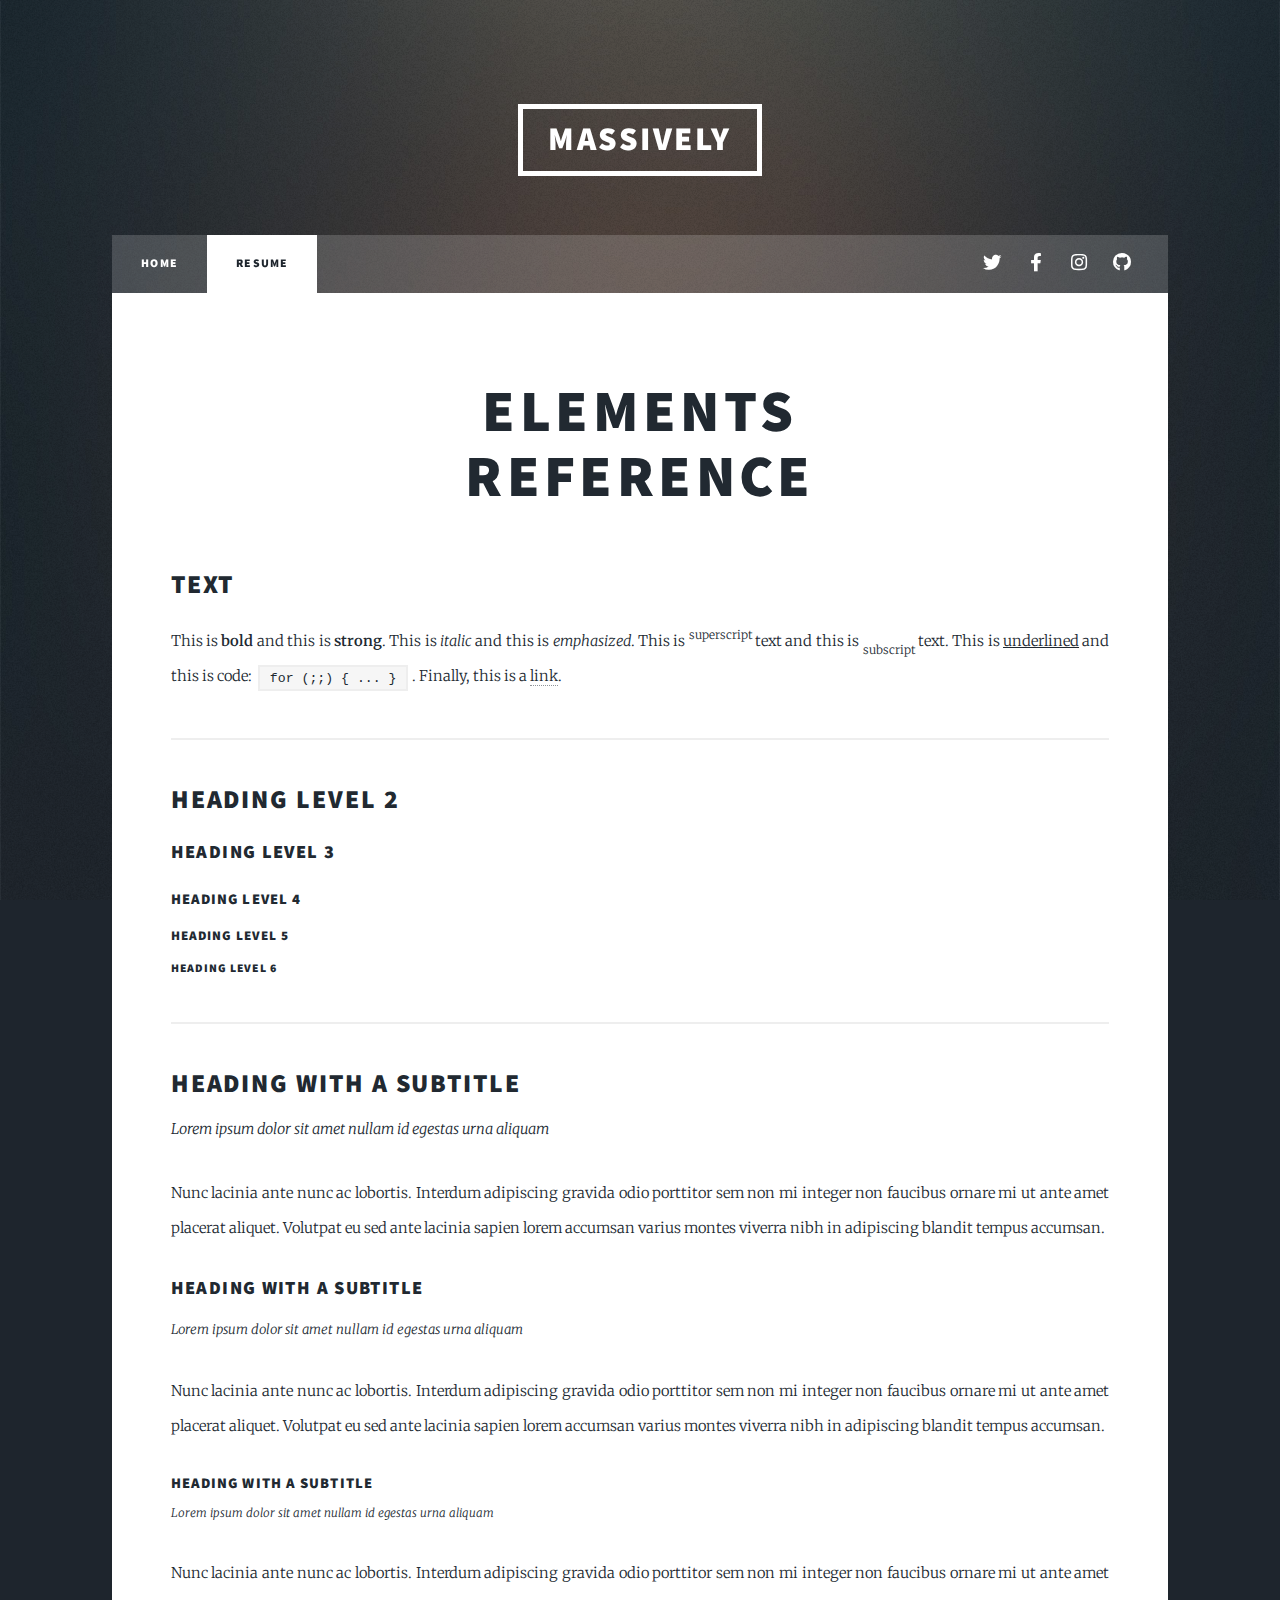
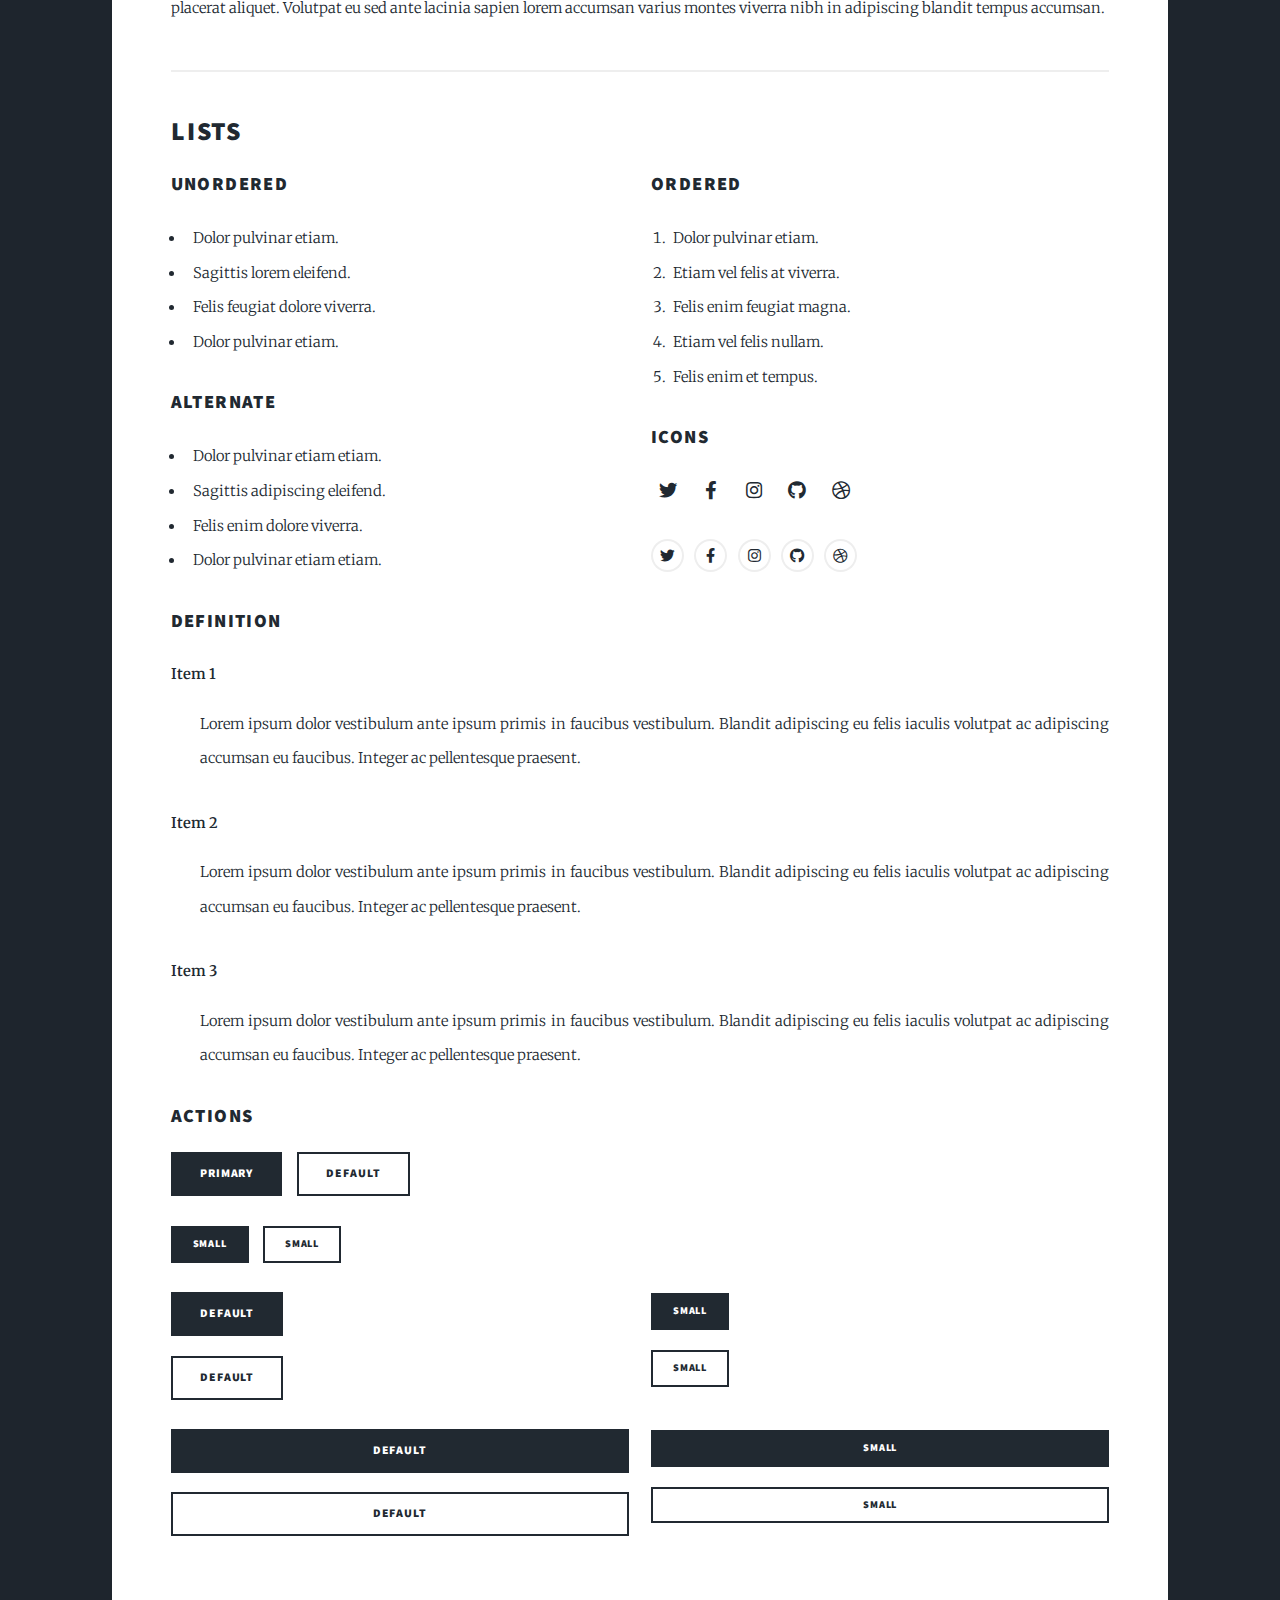
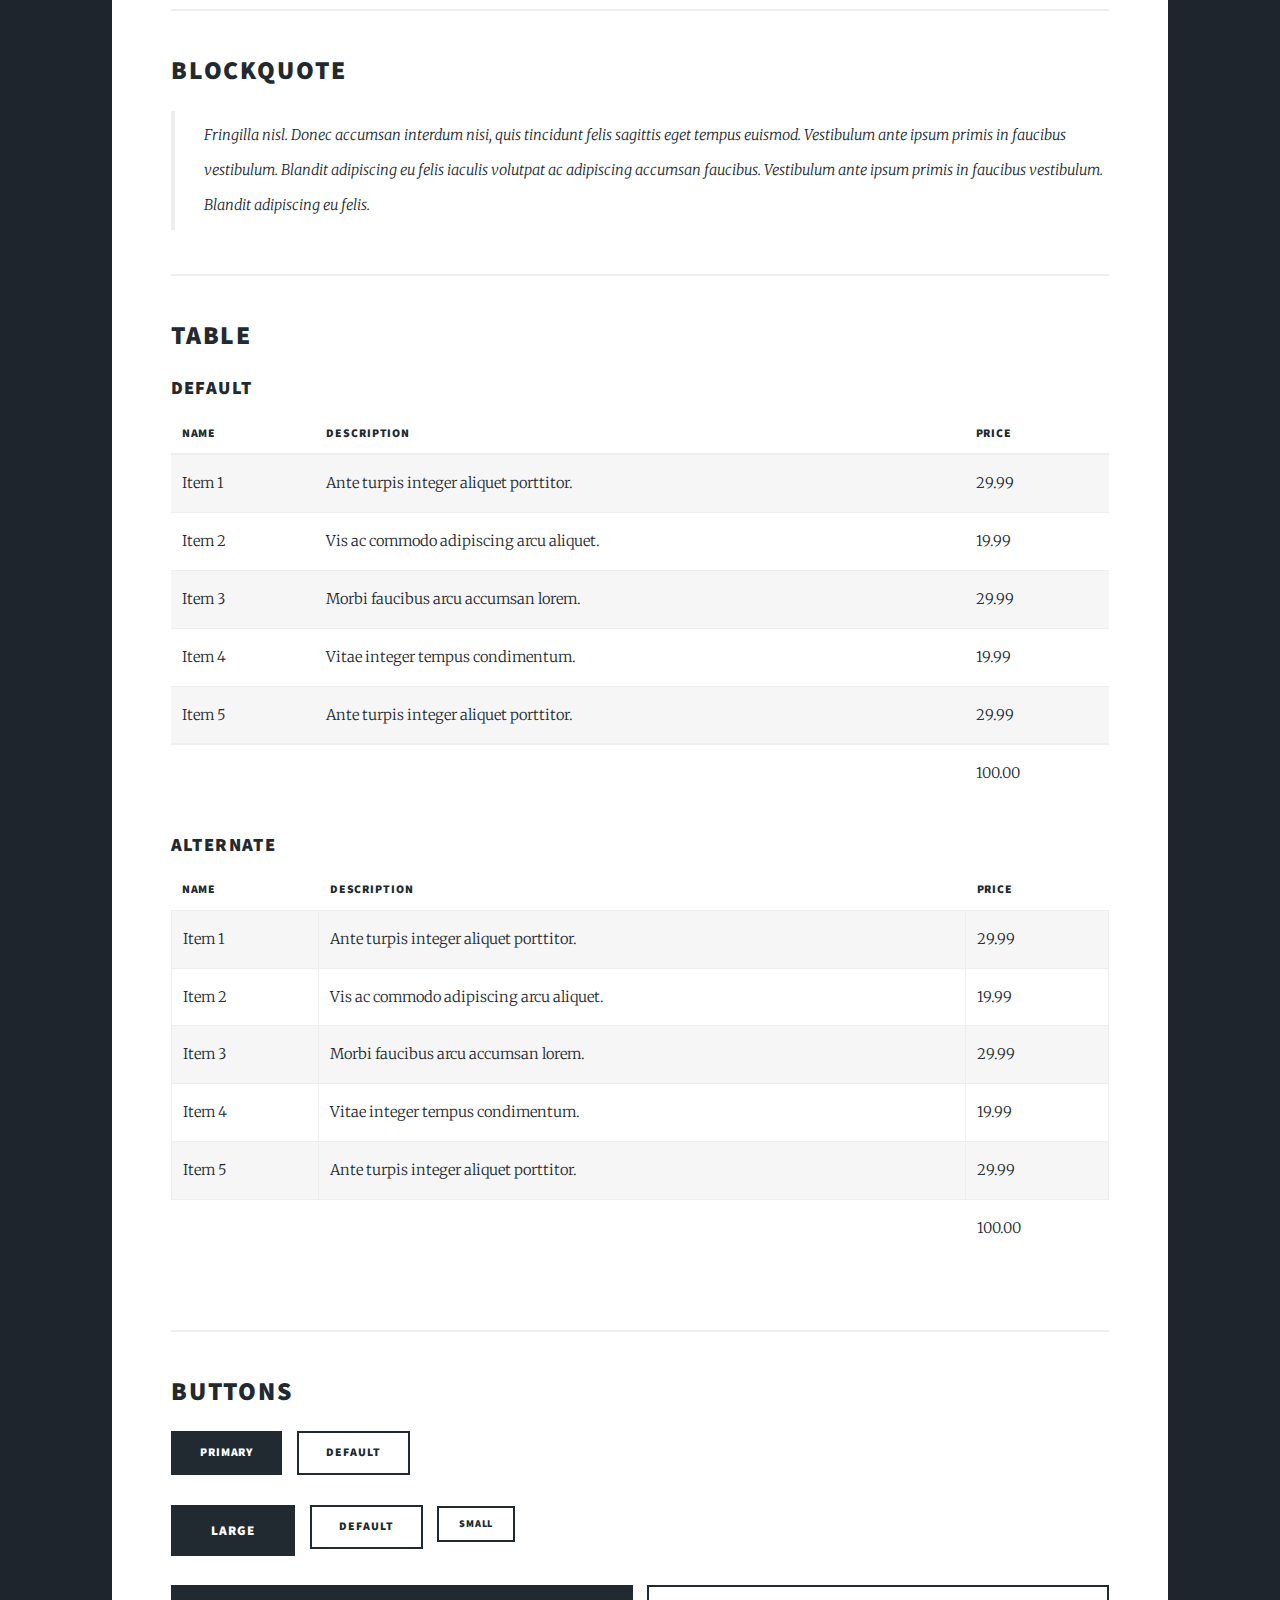
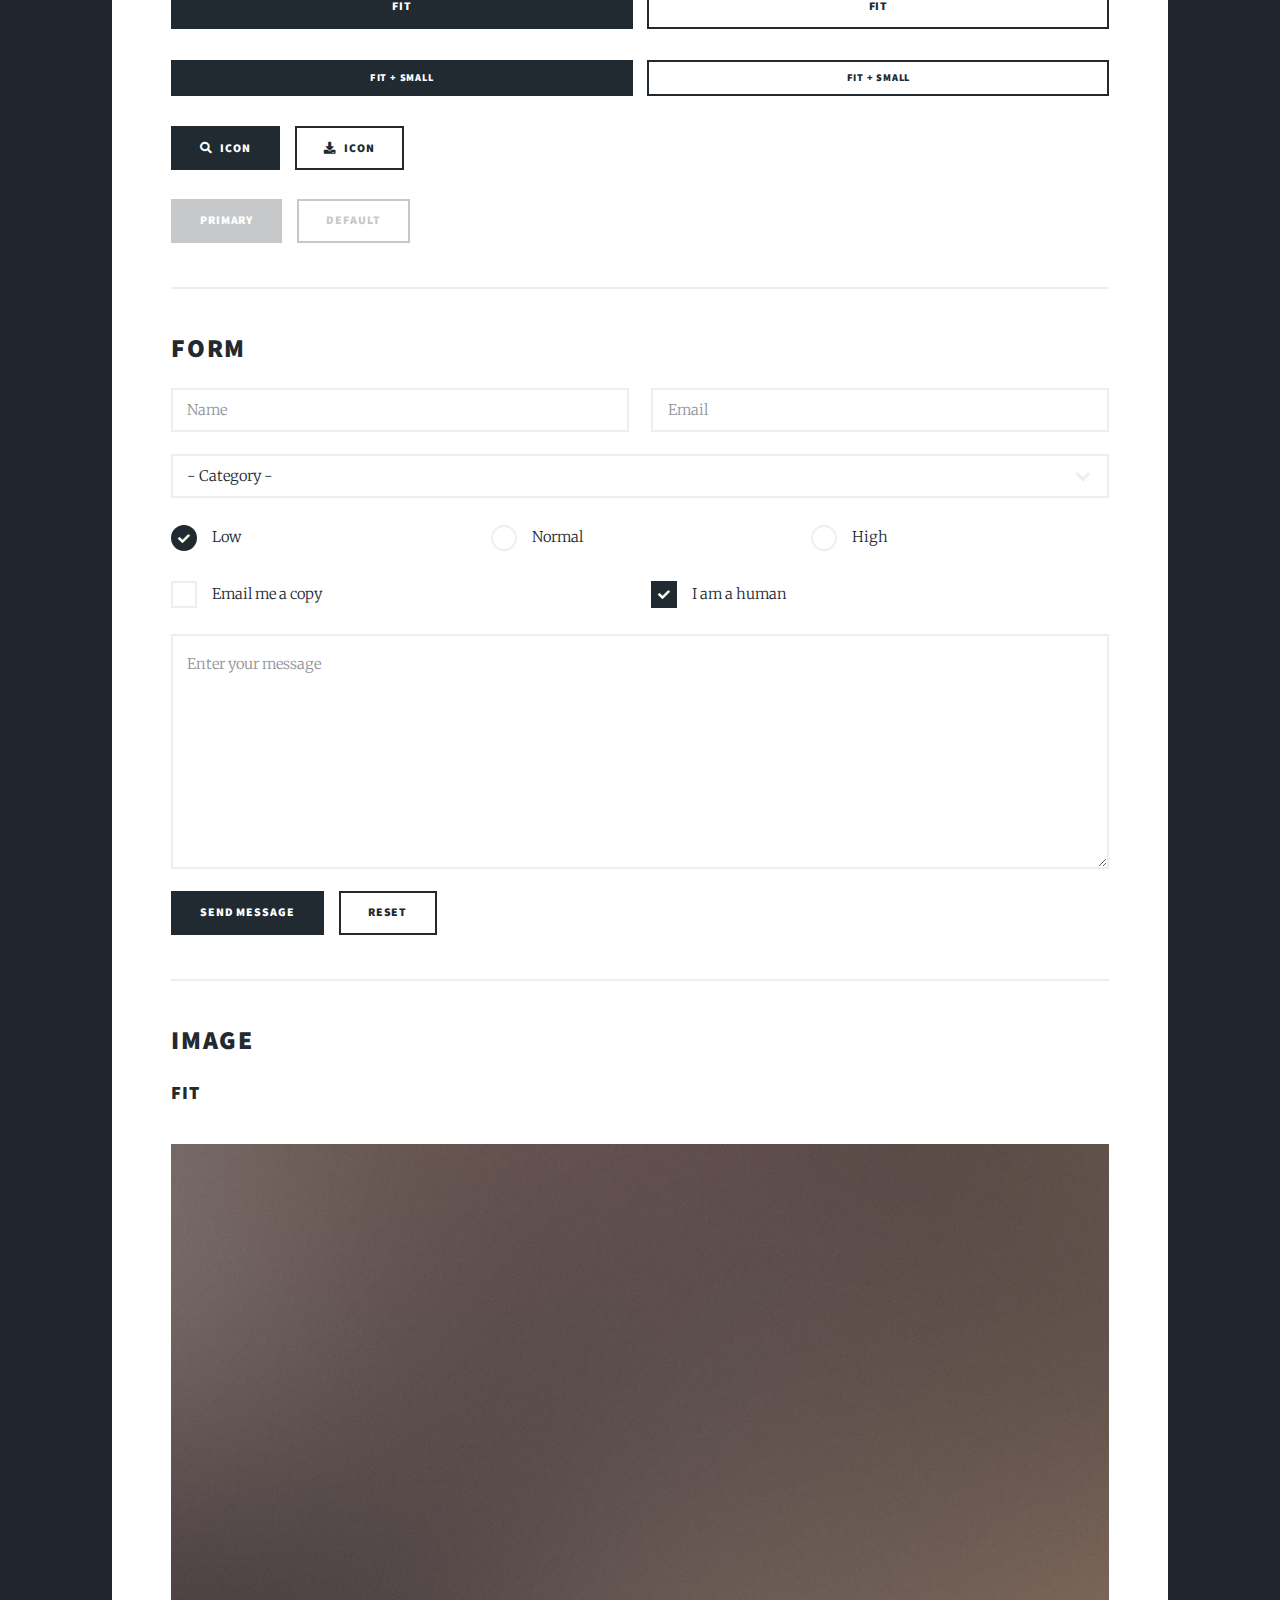
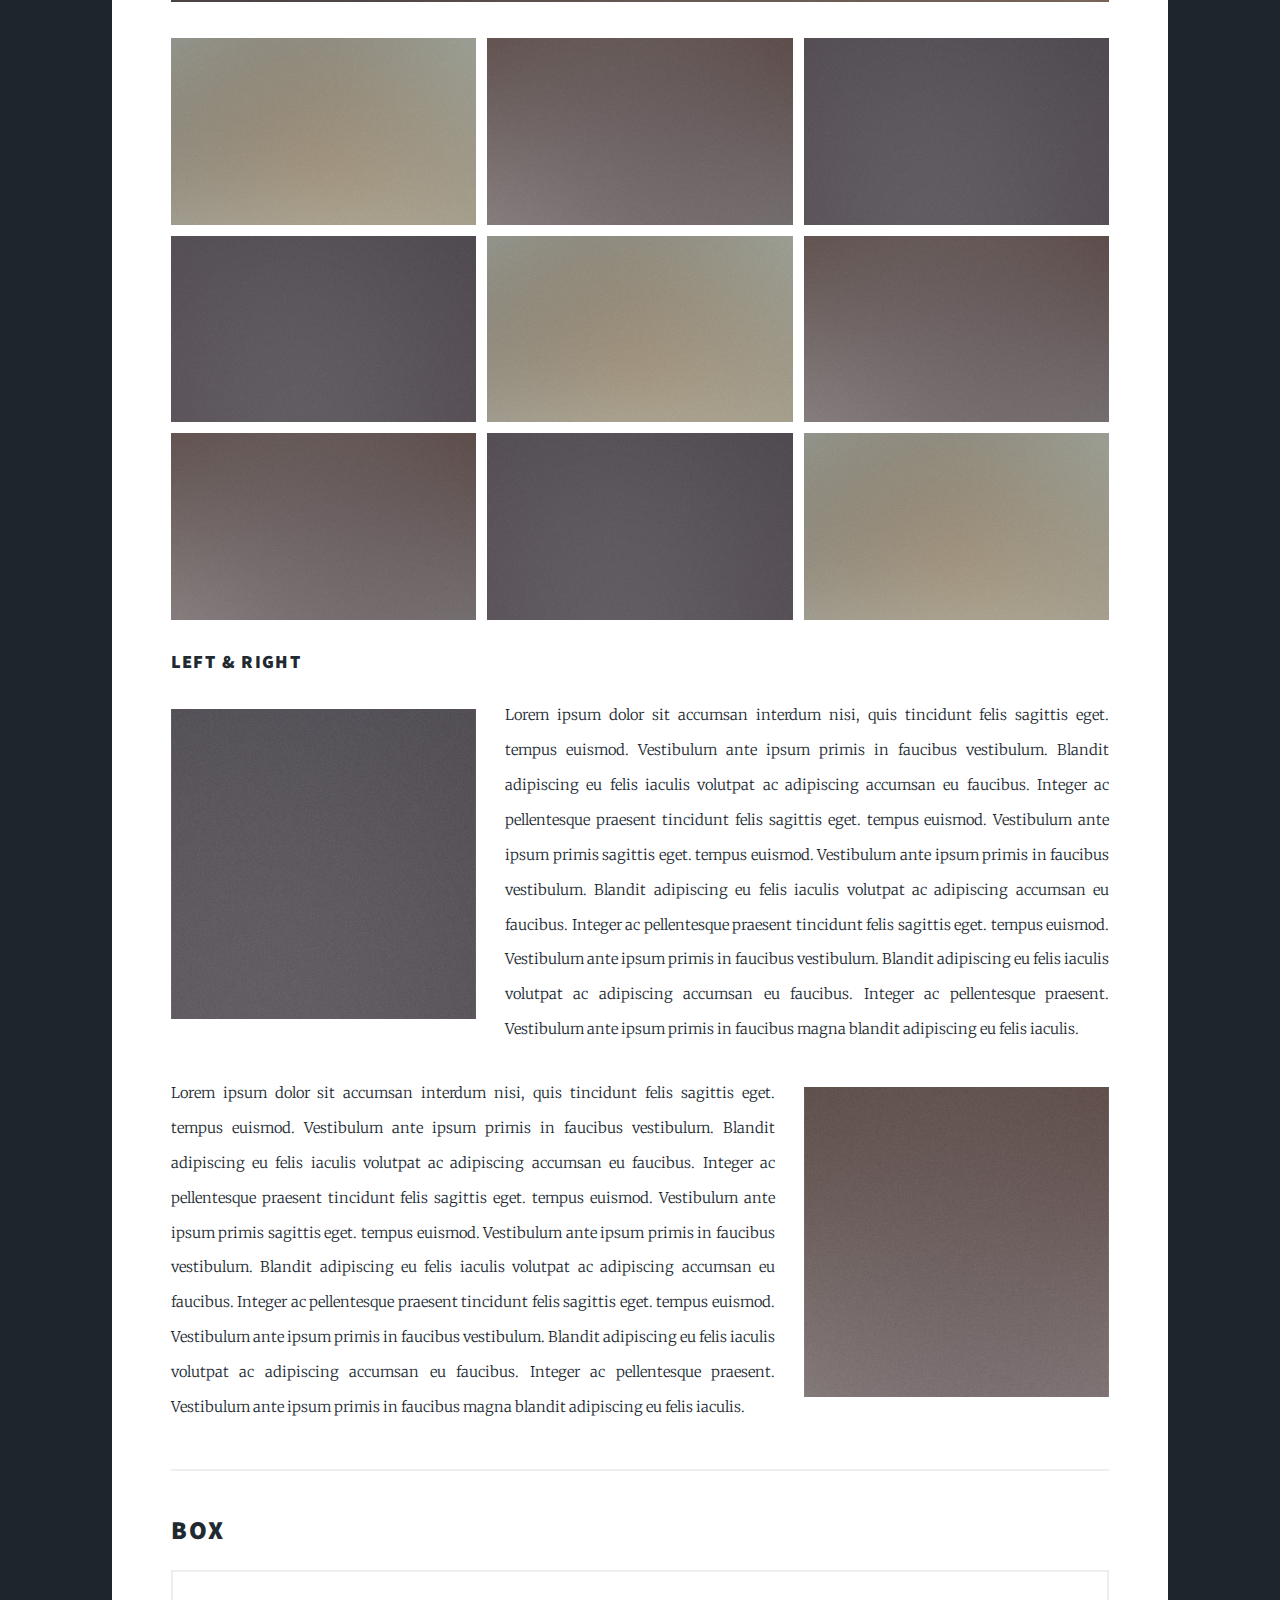
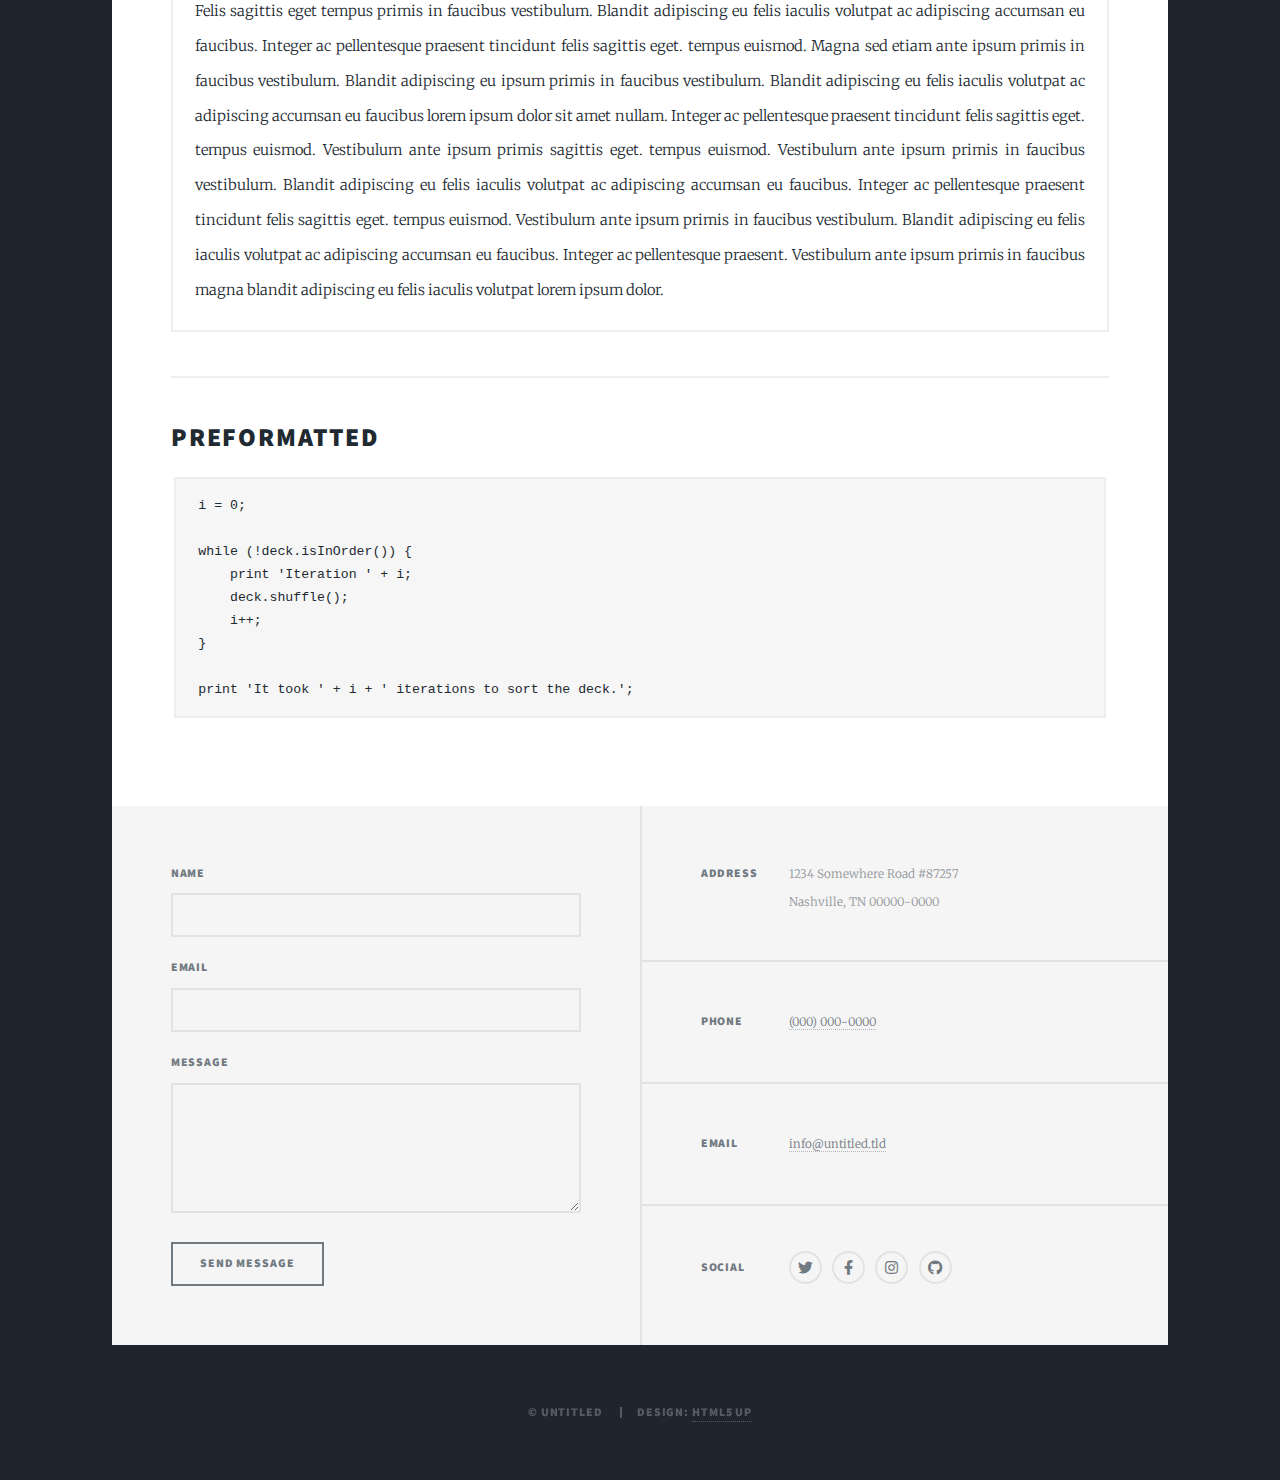
==== elements.html @ 66658ce4 "Add files via upload" ====
<!DOCTYPE HTML>
<!--
	Massively by HTML5 UP
	html5up.net | @ajlkn
	Free for personal and commercial use under the CCA 3.0 license (html5up.net/license)
-->
<html>

<head>
	<title>Elements Reference - Massively by HTML5 UP</title>
	<meta charset="utf-8" />
	<meta name="viewport" content="width=device-width, initial-scale=1, user-scalable=no" />
	<link rel="stylesheet" href="assets/css/main.css" />
	<noscript>
		<link rel="stylesheet" href="assets/css/noscript.css" />
	</noscript>
</head>

<body class="is-preload">

	<!-- Wrapper -->
	<div id="wrapper">

		<!-- Header -->
		<header id="header">
			<a href="index.html" class="logo">Massively</a>
		</header>

		<!-- Nav -->
		<nav id="nav">
			<ul class="links">
				<li><a href="index.html">HOME</a></li>
				<!-- <li><a href="generic.html">Generic Page</a></li> -->
				<li class="active"><a href="elements.html">Resume</a></li>
			</ul>
			<ul class="icons">
				<li><a href="#" class="icon brands fa-twitter"><span class="label">Twitter</span></a></li>
				<li><a href="#" class="icon brands fa-facebook-f"><span class="label">Facebook</span></a></li>
				<li><a href="#" class="icon brands fa-instagram"><span class="label">Instagram</span></a></li>
				<li><a href="#" class="icon brands fa-github"><span class="label">GitHub</span></a></li>
			</ul>
		</nav>

		<!-- Main -->
		<div id="main">

			<!-- Post -->
			<section class="post">
				<header class="major">
					<h1>Elements<br />
						Reference</h1>
				</header>

				<!-- Text stuff -->
				<h2>Text</h2>
				<p>This is <b>bold</b> and this is <strong>strong</strong>. This is <i>italic</i> and this is
					<em>emphasized</em>.
					This is <sup>superscript</sup> text and this is <sub>subscript</sub> text.
					This is <u>underlined</u> and this is code: <code>for (;;) { ... }</code>.
					Finally, this is a <a href="#">link</a>.</p>
				<hr />
				<h2>Heading Level 2</h2>
				<h3>Heading Level 3</h3>
				<h4>Heading Level 4</h4>
				<h5>Heading Level 5</h5>
				<h6>Heading Level 6</h6>
				<hr />
				<header>
					<h2>Heading with a Subtitle</h2>
					<p>Lorem ipsum dolor sit amet nullam id egestas urna aliquam</p>
				</header>
				<p>Nunc lacinia ante nunc ac lobortis. Interdum adipiscing gravida odio porttitor sem non mi integer non
					faucibus ornare mi ut ante amet placerat aliquet. Volutpat eu sed ante lacinia sapien lorem accumsan
					varius montes viverra nibh in adipiscing blandit tempus accumsan.</p>
				<header>
					<h3>Heading with a Subtitle</h3>
					<p>Lorem ipsum dolor sit amet nullam id egestas urna aliquam</p>
				</header>
				<p>Nunc lacinia ante nunc ac lobortis. Interdum adipiscing gravida odio porttitor sem non mi integer non
					faucibus ornare mi ut ante amet placerat aliquet. Volutpat eu sed ante lacinia sapien lorem accumsan
					varius montes viverra nibh in adipiscing blandit tempus accumsan.</p>
				<header>
					<h4>Heading with a Subtitle</h4>
					<p>Lorem ipsum dolor sit amet nullam id egestas urna aliquam</p>
				</header>
				<p>Nunc lacinia ante nunc ac lobortis. Interdum adipiscing gravida odio porttitor sem non mi integer non
					faucibus ornare mi ut ante amet placerat aliquet. Volutpat eu sed ante lacinia sapien lorem accumsan
					varius montes viverra nibh in adipiscing blandit tempus accumsan.</p>

				<hr />

				<!-- Lists -->
				<h2>Lists</h2>
				<div class="row">
					<div class="col-6 col-12-small">

						<h3>Unordered</h3>
						<ul>
							<li>Dolor pulvinar etiam.</li>
							<li>Sagittis lorem eleifend.</li>
							<li>Felis feugiat dolore viverra.</li>
							<li>Dolor pulvinar etiam.</li>
						</ul>

						<h3>Alternate</h3>
						<ul class="alt">
							<li>Dolor pulvinar etiam etiam.</li>
							<li>Sagittis adipiscing eleifend.</li>
							<li>Felis enim dolore viverra.</li>
							<li>Dolor pulvinar etiam etiam.</li>
						</ul>

					</div>
					<div class="col-6 col-12-small">

						<h3>Ordered</h3>
						<ol>
							<li>Dolor pulvinar etiam.</li>
							<li>Etiam vel felis at viverra.</li>
							<li>Felis enim feugiat magna.</li>
							<li>Etiam vel felis nullam.</li>
							<li>Felis enim et tempus.</li>
						</ol>

						<h3>Icons</h3>
						<ul class="icons">
							<li><a href="#" class="icon brands fa-twitter"><span class="label">Twitter</span></a></li>
							<li><a href="#" class="icon brands fa-facebook-f"><span class="label">Facebook</span></a>
							</li>
							<li><a href="#" class="icon brands fa-instagram"><span class="label">Instagram</span></a>
							</li>
							<li><a href="#" class="icon brands fa-github"><span class="label">Github</span></a></li>
							<li><a href="#" class="icon brands fa-dribbble"><span class="label">Dribbble</span></a></li>
						</ul>
						<ul class="icons alt">
							<li><a href="#" class="icon brands alt fa-twitter"><span class="label">Twitter</span></a>
							</li>
							<li><a href="#" class="icon brands alt fa-facebook-f"><span
										class="label">Facebook</span></a></li>
							<li><a href="#" class="icon brands alt fa-instagram"><span
										class="label">Instagram</span></a></li>
							<li><a href="#" class="icon brands alt fa-github"><span class="label">Github</span></a></li>
							<li><a href="#" class="icon brands alt fa-dribbble"><span class="label">Dribbble</span></a>
							</li>
						</ul>

					</div>
				</div>
				<h3>Definition</h3>
				<dl>
					<dt>Item 1</dt>
					<dd>
						<p>Lorem ipsum dolor vestibulum ante ipsum primis in faucibus vestibulum. Blandit adipiscing eu
							felis iaculis volutpat ac adipiscing accumsan eu faucibus. Integer ac pellentesque praesent.
						</p>
					</dd>
					<dt>Item 2</dt>
					<dd>
						<p>Lorem ipsum dolor vestibulum ante ipsum primis in faucibus vestibulum. Blandit adipiscing eu
							felis iaculis volutpat ac adipiscing accumsan eu faucibus. Integer ac pellentesque praesent.
						</p>
					</dd>
					<dt>Item 3</dt>
					<dd>
						<p>Lorem ipsum dolor vestibulum ante ipsum primis in faucibus vestibulum. Blandit adipiscing eu
							felis iaculis volutpat ac adipiscing accumsan eu faucibus. Integer ac pellentesque praesent.
						</p>
					</dd>
				</dl>

				<h3>Actions</h3>
				<ul class="actions">
					<li><a href="#" class="button primary">Primary</a></li>
					<li><a href="#" class="button">Default</a></li>
				</ul>
				<ul class="actions small">
					<li><a href="#" class="button primary small">Small</a></li>
					<li><a href="#" class="button small">Small</a></li>
				</ul>
				<div class="row">
					<div class="col-6 col-12-small">
						<ul class="actions stacked">
							<li><a href="#" class="button primary">Default</a></li>
							<li><a href="#" class="button">Default</a></li>
						</ul>
					</div>
					<div class="col-6 col-12-small">
						<ul class="actions stacked">
							<li><a href="#" class="button primary small">Small</a></li>
							<li><a href="#" class="button small">Small</a></li>
						</ul>
					</div>
				</div>
				<div class="row">
					<div class="col-6 col-12-small">
						<ul class="actions stacked">
							<li><a href="#" class="button primary fit">Default</a></li>
							<li><a href="#" class="button fit">Default</a></li>
						</ul>
					</div>
					<div class="col-6 col-12-small">
						<ul class="actions stacked">
							<li><a href="#" class="button primary small fit">Small</a></li>
							<li><a href="#" class="button small fit">Small</a></li>
						</ul>
					</div>
				</div>

				<hr />

				<!-- Blockquote -->
				<h2>Blockquote</h2>
				<blockquote>Fringilla nisl. Donec accumsan interdum nisi, quis tincidunt felis sagittis eget tempus
					euismod. Vestibulum ante ipsum primis in faucibus vestibulum. Blandit adipiscing eu felis iaculis
					volutpat ac adipiscing accumsan faucibus. Vestibulum ante ipsum primis in faucibus vestibulum.
					Blandit adipiscing eu felis.</blockquote>

				<hr />

				<!-- Table -->
				<h2>Table</h2>

				<h3>Default</h3>
				<div class="table-wrapper">
					<table>
						<thead>
							<tr>
								<th>Name</th>
								<th>Description</th>
								<th>Price</th>
							</tr>
						</thead>
						<tbody>
							<tr>
								<td>Item 1</td>
								<td>Ante turpis integer aliquet porttitor.</td>
								<td>29.99</td>
							</tr>
							<tr>
								<td>Item 2</td>
								<td>Vis ac commodo adipiscing arcu aliquet.</td>
								<td>19.99</td>
							</tr>
							<tr>
								<td>Item 3</td>
								<td> Morbi faucibus arcu accumsan lorem.</td>
								<td>29.99</td>
							</tr>
							<tr>
								<td>Item 4</td>
								<td>Vitae integer tempus condimentum.</td>
								<td>19.99</td>
							</tr>
							<tr>
								<td>Item 5</td>
								<td>Ante turpis integer aliquet porttitor.</td>
								<td>29.99</td>
							</tr>
						</tbody>
						<tfoot>
							<tr>
								<td colspan="2"></td>
								<td>100.00</td>
							</tr>
						</tfoot>
					</table>
				</div>

				<h3>Alternate</h3>
				<div class="table-wrapper">
					<table class="alt">
						<thead>
							<tr>
								<th>Name</th>
								<th>Description</th>
								<th>Price</th>
							</tr>
						</thead>
						<tbody>
							<tr>
								<td>Item 1</td>
								<td>Ante turpis integer aliquet porttitor.</td>
								<td>29.99</td>
							</tr>
							<tr>
								<td>Item 2</td>
								<td>Vis ac commodo adipiscing arcu aliquet.</td>
								<td>19.99</td>
							</tr>
							<tr>
								<td>Item 3</td>
								<td> Morbi faucibus arcu accumsan lorem.</td>
								<td>29.99</td>
							</tr>
							<tr>
								<td>Item 4</td>
								<td>Vitae integer tempus condimentum.</td>
								<td>19.99</td>
							</tr>
							<tr>
								<td>Item 5</td>
								<td>Ante turpis integer aliquet porttitor.</td>
								<td>29.99</td>
							</tr>
						</tbody>
						<tfoot>
							<tr>
								<td colspan="2"></td>
								<td>100.00</td>
							</tr>
						</tfoot>
					</table>
				</div>

				<hr />

				<!-- Buttons -->
				<h2>Buttons</h2>
				<ul class="actions">
					<li><a href="#" class="button primary">Primary</a></li>
					<li><a href="#" class="button">Default</a></li>
				</ul>
				<ul class="actions">
					<li><a href="#" class="button primary large">Large</a></li>
					<li><a href="#" class="button">Default</a></li>
					<li><a href="#" class="button small">Small</a></li>
				</ul>
				<ul class="actions fit">
					<li><a href="#" class="button primary fit">Fit</a></li>
					<li><a href="#" class="button fit">Fit</a></li>
				</ul>
				<ul class="actions fit small">
					<li><a href="#" class="button primary fit small">Fit + Small</a></li>
					<li><a href="#" class="button fit small">Fit + Small</a></li>
				</ul>
				<ul class="actions">
					<li><a href="#" class="button primary icon solid fa-search">Icon</a></li>
					<li><a href="#" class="button icon solid fa-download">Icon</a></li>
				</ul>
				<ul class="actions">
					<li><span class="button primary disabled">Primary</span></li>
					<li><span class="button disabled">Default</span></li>
				</ul>

				<hr />

				<!-- Form -->
				<h2>Form</h2>

				<form method="post" action="#">
					<div class="row gtr-uniform">
						<div class="col-6 col-12-xsmall">
							<input type="text" name="demo-name" id="demo-name" value="" placeholder="Name" />
						</div>
						<div class="col-6 col-12-xsmall">
							<input type="email" name="demo-email" id="demo-email" value="" placeholder="Email" />
						</div>
						<!-- Break -->
						<div class="col-12">
							<select name="demo-category" id="demo-category">
								<option value="">- Category -</option>
								<option value="1">Manufacturing</option>
								<option value="1">Shipping</option>
								<option value="1">Administration</option>
								<option value="1">Human Resources</option>
							</select>
						</div>
						<!-- Break -->
						<div class="col-4 col-12-small">
							<input type="radio" id="demo-priority-low" name="demo-priority" checked>
							<label for="demo-priority-low">Low</label>
						</div>
						<div class="col-4 col-12-small">
							<input type="radio" id="demo-priority-normal" name="demo-priority">
							<label for="demo-priority-normal">Normal</label>
						</div>
						<div class="col-4 col-12-small">
							<input type="radio" id="demo-priority-high" name="demo-priority">
							<label for="demo-priority-high">High</label>
						</div>
						<!-- Break -->
						<div class="col-6 col-12-small">
							<input type="checkbox" id="demo-copy" name="demo-copy">
							<label for="demo-copy">Email me a copy</label>
						</div>
						<div class="col-6 col-12-small">
							<input type="checkbox" id="demo-human" name="demo-human" checked>
							<label for="demo-human">I am a human</label>
						</div>
						<!-- Break -->
						<div class="col-12">
							<textarea name="demo-message" id="demo-message" placeholder="Enter your message"
								rows="6"></textarea>
						</div>
						<!-- Break -->
						<div class="col-12">
							<ul class="actions">
								<li><input type="submit" value="Send Message" class="primary" /></li>
								<li><input type="reset" value="Reset" /></li>
							</ul>
						</div>
					</div>
				</form>

				<hr />

				<!-- Image -->
				<h2>Image</h2>

				<h3>Fit</h3>
				<span class="image fit"><img src="images/pic01.jpg" alt="" /></span>
				<div class="box alt">
					<div class="row gtr-50 gtr-uniform">
						<div class="col-4"><span class="image fit"><img src="images/pic02.jpg" alt="" /></span></div>
						<div class="col-4"><span class="image fit"><img src="images/pic03.jpg" alt="" /></span></div>
						<div class="col-4"><span class="image fit"><img src="images/pic04.jpg" alt="" /></span></div>
						<!-- Break -->
						<div class="col-4"><span class="image fit"><img src="images/pic04.jpg" alt="" /></span></div>
						<div class="col-4"><span class="image fit"><img src="images/pic02.jpg" alt="" /></span></div>
						<div class="col-4"><span class="image fit"><img src="images/pic03.jpg" alt="" /></span></div>
						<!-- Break -->
						<div class="col-4"><span class="image fit"><img src="images/pic03.jpg" alt="" /></span></div>
						<div class="col-4"><span class="image fit"><img src="images/pic04.jpg" alt="" /></span></div>
						<div class="col-4"><span class="image fit"><img src="images/pic02.jpg" alt="" /></span></div>
					</div>
				</div>

				<h3>Left &amp; Right</h3>
				<p><span class="image left"><img src="images/pic08.jpg" alt="" /></span>Lorem ipsum dolor sit accumsan
					interdum nisi, quis tincidunt felis sagittis eget. tempus euismod. Vestibulum ante ipsum primis in
					faucibus vestibulum. Blandit adipiscing eu felis iaculis volutpat ac adipiscing accumsan eu
					faucibus. Integer ac pellentesque praesent tincidunt felis sagittis eget. tempus euismod. Vestibulum
					ante ipsum primis sagittis eget. tempus euismod. Vestibulum ante ipsum primis in faucibus
					vestibulum. Blandit adipiscing eu felis iaculis volutpat ac adipiscing accumsan eu faucibus. Integer
					ac pellentesque praesent tincidunt felis sagittis eget. tempus euismod. Vestibulum ante ipsum primis
					in faucibus vestibulum. Blandit adipiscing eu felis iaculis volutpat ac adipiscing accumsan eu
					faucibus. Integer ac pellentesque praesent. Vestibulum ante ipsum primis in faucibus magna blandit
					adipiscing eu felis iaculis.</p>
				<p><span class="image right"><img src="images/pic09.jpg" alt="" /></span>Lorem ipsum dolor sit accumsan
					interdum nisi, quis tincidunt felis sagittis eget. tempus euismod. Vestibulum ante ipsum primis in
					faucibus vestibulum. Blandit adipiscing eu felis iaculis volutpat ac adipiscing accumsan eu
					faucibus. Integer ac pellentesque praesent tincidunt felis sagittis eget. tempus euismod. Vestibulum
					ante ipsum primis sagittis eget. tempus euismod. Vestibulum ante ipsum primis in faucibus
					vestibulum. Blandit adipiscing eu felis iaculis volutpat ac adipiscing accumsan eu faucibus. Integer
					ac pellentesque praesent tincidunt felis sagittis eget. tempus euismod. Vestibulum ante ipsum primis
					in faucibus vestibulum. Blandit adipiscing eu felis iaculis volutpat ac adipiscing accumsan eu
					faucibus. Integer ac pellentesque praesent. Vestibulum ante ipsum primis in faucibus magna blandit
					adipiscing eu felis iaculis.</p>

				<hr />

				<!-- Box -->
				<h2>Box</h2>
				<div class="box">
					<p>Felis sagittis eget tempus primis in faucibus vestibulum. Blandit adipiscing eu felis iaculis
						volutpat ac adipiscing accumsan eu faucibus. Integer ac pellentesque praesent tincidunt felis
						sagittis eget. tempus euismod. Magna sed etiam ante ipsum primis in faucibus vestibulum. Blandit
						adipiscing eu ipsum primis in faucibus vestibulum. Blandit adipiscing eu felis iaculis volutpat
						ac adipiscing accumsan eu faucibus lorem ipsum dolor sit amet nullam. Integer ac pellentesque
						praesent tincidunt felis sagittis eget. tempus euismod. Vestibulum ante ipsum primis sagittis
						eget. tempus euismod. Vestibulum ante ipsum primis in faucibus vestibulum. Blandit adipiscing eu
						felis iaculis volutpat ac adipiscing accumsan eu faucibus. Integer ac pellentesque praesent
						tincidunt felis sagittis eget. tempus euismod. Vestibulum ante ipsum primis in faucibus
						vestibulum. Blandit adipiscing eu felis iaculis volutpat ac adipiscing accumsan eu faucibus.
						Integer ac pellentesque praesent. Vestibulum ante ipsum primis in faucibus magna blandit
						adipiscing eu felis iaculis volutpat lorem ipsum dolor.</p>
				</div>

				<hr />

				<!-- Preformatted Code -->
				<h2>Preformatted</h2>
				<pre><code>i = 0;

while (!deck.isInOrder()) {
    print 'Iteration ' + i;
    deck.shuffle();
    i++;
}

print 'It took ' + i + ' iterations to sort the deck.';
</code></pre>

			</section>

		</div>

		<!-- Footer -->
		<footer id="footer">
			<section>
				<form method="post" action="#">
					<div class="fields">
						<div class="field">
							<label for="name">Name</label>
							<input type="text" name="name" id="name" />
						</div>
						<div class="field">
							<label for="email">Email</label>
							<input type="text" name="email" id="email" />
						</div>
						<div class="field">
							<label for="message">Message</label>
							<textarea name="message" id="message" rows="3"></textarea>
						</div>
					</div>
					<ul class="actions">
						<li><input type="submit" value="Send Message" /></li>
					</ul>
				</form>
			</section>
			<section class="split contact">
				<section class="alt">
					<h3>Address</h3>
					<p>1234 Somewhere Road #87257<br />
						Nashville, TN 00000-0000</p>
				</section>
				<section>
					<h3>Phone</h3>
					<p><a href="#">(000) 000-0000</a></p>
				</section>
				<section>
					<h3>Email</h3>
					<p><a href="#">info@untitled.tld</a></p>
				</section>
				<section>
					<h3>Social</h3>
					<ul class="icons alt">
						<li><a href="#" class="icon brands alt fa-twitter"><span class="label">Twitter</span></a></li>
						<li><a href="#" class="icon brands alt fa-facebook-f"><span class="label">Facebook</span></a>
						</li>
						<li><a href="#" class="icon brands alt fa-instagram"><span class="label">Instagram</span></a>
						</li>
						<li><a href="#" class="icon brands alt fa-github"><span class="label">GitHub</span></a></li>
					</ul>
				</section>
			</section>
		</footer>

		<!-- Copyright -->
		<div id="copyright">
			<ul>
				<li>&copy; Untitled</li>
				<li>Design: <a href="https://html5up.net">HTML5 UP</a></li>
			</ul>
		</div>

	</div>

	<!-- Scripts -->
	<script src="assets/js/jquery.min.js"></script>
	<script src="assets/js/jquery.scrollex.min.js"></script>
	<script src="assets/js/jquery.scrolly.min.js"></script>
	<script src="assets/js/browser.min.js"></script>
	<script src="assets/js/breakpoints.min.js"></script>
	<script src="assets/js/util.js"></script>
	<script src="assets/js/main.js"></script>

</body>

</html>
---- assets/css/main.css ----
@import url(fontawesome-all.min.css);
@import url("https://fonts.googleapis.com/css?family=Merriweather:300,700,300italic,700italic|Source+Sans+Pro:900");

/*
	Massively by HTML5 UP
	html5up.net | @ajlkn
	Free for personal and commercial use under the CCA 3.0 license (html5up.net/license)
*/

html, body, div, span, applet, object,
iframe, h1, h2, h3, h4, h5, h6, p, blockquote,
pre, a, abbr, acronym, address, big, cite,
code, del, dfn, em, img, ins, kbd, q, s, samp,
small, strike, strong, sub, sup, tt, var, b,
u, i, center, dl, dt, dd, ol, ul, li, fieldset,
form, label, legend, table, caption, tbody,
tfoot, thead, tr, th, td, article, aside,
canvas, details, embed, figure, figcaption,
footer, header, hgroup, menu, nav, output, ruby,
section, summary, time, mark, audio, video {
	margin: 0;
	padding: 0;
	border: 0;
	font-size: 100%;
	font: inherit;
	vertical-align: baseline;}

article, aside, details, figcaption, figure,
footer, header, hgroup, menu, nav, section {
	display: block;}

body {
	line-height: 1;
}

ol, ul {
	list-style: none;
}

blockquote, q {
	quotes: none;
}

	blockquote:before, blockquote:after, q:before, q:after {
		content: '';
		content: none;
	}

table {
	border-collapse: collapse;
	border-spacing: 0;
}

body {
	-webkit-text-size-adjust: none;
}

mark {
	background-color: transparent;
	color: inherit;
}

input::-moz-focus-inner {
	border: 0;
	padding: 0;
}

input, select, textarea {
	-moz-appearance: none;
	-webkit-appearance: none;
	-ms-appearance: none;
	appearance: none;
}

/* Basic */

	@-ms-viewport {
		width: device-width;
	}

	body {
		-ms-overflow-style: scrollbar;
	}

	@media screen and (max-width: 480px) {

		html, body {
			min-width: 320px;
		}

	}

	html {
		box-sizing: border-box;
	}

	*, *:before, *:after {
		box-sizing: inherit;
	}

	body {
		background-color: #1e252d;
	}

		body.is-preload *, body.is-preload *:before, body.is-preload *:after {
			-moz-animation: none !important;
			-webkit-animation: none !important;
			-ms-animation: none !important;
			animation: none !important;
			-moz-transition: none !important;
			-webkit-transition: none !important;
			-ms-transition: none !important;
			transition: none !important;
		}

/* Type */

	html {
		font-size: 16pt;
	}

		@media screen and (max-width: 1680px) {

			html {
				font-size: 12pt;
			}

		}

		@media screen and (max-width: 1280px) {

			html {
				font-size: 11pt;
			}

		}

		@media screen and (max-width: 360px) {

			html {
				font-size: 10pt;
			}

		}

	body {
		color: #212931;
	}

	body, input, select, textarea {
		font-family: "Merriweather", Georgia, serif;
		font-weight: 300;
		font-size: 1rem;
		line-height: 2.375;
	}

	a {
		-moz-transition: color 0.2s ease-in-out, background-color 0.2s ease-in-out, border-color 0.2s ease-in-out, box-shadow 0.2s ease-in-out;
		-webkit-transition: color 0.2s ease-in-out, background-color 0.2s ease-in-out, border-color 0.2s ease-in-out, box-shadow 0.2s ease-in-out;
		-ms-transition: color 0.2s ease-in-out, background-color 0.2s ease-in-out, border-color 0.2s ease-in-out, box-shadow 0.2s ease-in-out;
		transition: color 0.2s ease-in-out, background-color 0.2s ease-in-out, border-color 0.2s ease-in-out, box-shadow 0.2s ease-in-out;
		border-bottom: dotted 1px;
		text-decoration: none;
	}

		a:hover {
			border-bottom-color: transparent;
		}

	strong, b {
		font-weight: 600;
	}

	em, i {
		font-style: italic;
	}

	p {
		text-align: justify;
		margin: 0 0 2rem 0;
	}

	h1, h2, h3, h4, h5, h6 {
		font-family: "Source Sans Pro", Helvetica, sans-serif;
		font-weight: 900;
		line-height: 1.5;
		letter-spacing: 0.075em;
		text-transform: uppercase;
		margin: 0 0 1rem 0;
	}

		h1 a, h2 a, h3 a, h4 a, h5 a, h6 a {
			border-bottom: 0;
			color: inherit;
			text-decoration: none;
		}

	h1 {
		font-size: 4rem;
		line-height: 1.1;
		margin: 0 0 2rem 0;
	}

	h2 {
		font-size: 1.75rem;
		line-height: 1.3;
		margin: 0 0 1.5rem 0;
	}

	h3 {
		font-size: 1.25rem;
		margin: 0 0 1.5rem 0;
	}

	h4 {
		font-size: 1rem;
	}

	h5 {
		font-size: 0.9rem;
	}

	h6 {
		font-size: 0.8rem;
	}

	sub {
		font-size: 0.8rem;
		position: relative;
		top: 0.5rem;
	}

	sup {
		font-size: 0.8rem;
		position: relative;
		top: -0.5rem;
	}

	blockquote {
		border-left: solid 4px;
		font-style: italic;
		margin: 0 0 2rem 0;
		padding: 0.5rem 0 0.5rem 2rem;
	}

	code {
		border: solid 2px;
		font-family: "Courier New", monospace;
		font-size: 0.9rem;
		margin: 0 0.25rem;
		padding: 0.25rem 0.65rem;
	}

	pre {
		-webkit-overflow-scrolling: touch;
		font-family: "Courier New", monospace;
		font-size: 0.9rem;
		margin: 0 0 2rem 0;
	}

		pre code {
			display: block;
			line-height: 1.75;
			padding: 1rem 1.5rem;
			overflow-x: auto;
		}

	hr {
		border: 0;
		border-bottom: solid 2px;
		margin: 3rem 0;
	}

		hr.major {
			margin: 5rem 0;
		}

	.align-left {
		text-align: left;
	}

	.align-center {
		text-align: center;
	}

	.align-right {
		text-align: right;
	}

	input, select, textarea {
		color: #212931;
	}

	a {
		color: #212931;
		border-bottom-color: rgba(33, 41, 49, 0.5);
	}

		a:hover {
			border-bottom-color: transparent;
			color: #18bfef !important;
		}

	strong, b {
		color: #212931;
	}

	h1, h2, h3, h4, h5, h6 {
		color: #212931;
	}

	blockquote {
		border-left-color: #eeeeee;
	}

	code {
		background: rgba(220, 220, 220, 0.25);
		border-color: #eeeeee;
	}

	hr {
		border-bottom-color: #eeeeee;
	}

/* Row */

	.row {
		display: flex;
		flex-wrap: wrap;
		box-sizing: border-box;
		align-items: stretch;
	}

		.row > * {
			box-sizing: border-box;
		}

		.row.gtr-uniform > * > :last-child {
			margin-bottom: 0;
		}

		.row.aln-left {
			justify-content: flex-start;
		}

		.row.aln-center {
			justify-content: center;
		}

		.row.aln-right {
			justify-content: flex-end;
		}

		.row.aln-top {
			align-items: flex-start;
		}

		.row.aln-middle {
			align-items: center;
		}

		.row.aln-bottom {
			align-items: flex-end;
		}

		.row > .imp {
			order: -1;
		}

		.row > .col-1 {
			width: 8.33333%;
		}

		.row > .off-1 {
			margin-left: 8.33333%;
		}

		.row > .col-2 {
			width: 16.66667%;
		}

		.row > .off-2 {
			margin-left: 16.66667%;
		}

		.row > .col-3 {
			width: 25%;
		}

		.row > .off-3 {
			margin-left: 25%;
		}

		.row > .col-4 {
			width: 33.33333%;
		}

		.row > .off-4 {
			margin-left: 33.33333%;
		}

		.row > .col-5 {
			width: 41.66667%;
		}

		.row > .off-5 {
			margin-left: 41.66667%;
		}

		.row > .col-6 {
			width: 50%;
		}

		.row > .off-6 {
			margin-left: 50%;
		}

		.row > .col-7 {
			width: 58.33333%;
		}

		.row > .off-7 {
			margin-left: 58.33333%;
		}

		.row > .col-8 {
			width: 66.66667%;
		}

		.row > .off-8 {
			margin-left: 66.66667%;
		}

		.row > .col-9 {
			width: 75%;
		}

		.row > .off-9 {
			margin-left: 75%;
		}

		.row > .col-10 {
			width: 83.33333%;
		}

		.row > .off-10 {
			margin-left: 83.33333%;
		}

		.row > .col-11 {
			width: 91.66667%;
		}

		.row > .off-11 {
			margin-left: 91.66667%;
		}

		.row > .col-12 {
			width: 100%;
		}

		.row > .off-12 {
			margin-left: 100%;
		}

		.row.gtr-0 {
			margin-top: 0;
			margin-left: 0rem;
		}

			.row.gtr-0 > * {
				padding: 0 0 0 0rem;
			}

			.row.gtr-0.gtr-uniform {
				margin-top: 0rem;
			}

				.row.gtr-0.gtr-uniform > * {
					padding-top: 0rem;
				}

		.row.gtr-25 {
			margin-top: 0;
			margin-left: -0.375rem;
		}

			.row.gtr-25 > * {
				padding: 0 0 0 0.375rem;
			}

			.row.gtr-25.gtr-uniform {
				margin-top: -0.375rem;
			}

				.row.gtr-25.gtr-uniform > * {
					padding-top: 0.375rem;
				}

		.row.gtr-50 {
			margin-top: 0;
			margin-left: -0.75rem;
		}

			.row.gtr-50 > * {
				padding: 0 0 0 0.75rem;
			}

			.row.gtr-50.gtr-uniform {
				margin-top: -0.75rem;
			}

				.row.gtr-50.gtr-uniform > * {
					padding-top: 0.75rem;
				}

		.row {
			margin-top: 0;
			margin-left: -1.5rem;
		}

			.row > * {
				padding: 0 0 0 1.5rem;
			}

			.row.gtr-uniform {
				margin-top: -1.5rem;
			}

				.row.gtr-uniform > * {
					padding-top: 1.5rem;
				}

		.row.gtr-150 {
			margin-top: 0;
			margin-left: -2.25rem;
		}

			.row.gtr-150 > * {
				padding: 0 0 0 2.25rem;
			}

			.row.gtr-150.gtr-uniform {
				margin-top: -2.25rem;
			}

				.row.gtr-150.gtr-uniform > * {
					padding-top: 2.25rem;
				}

		.row.gtr-200 {
			margin-top: 0;
			margin-left: -3rem;
		}

			.row.gtr-200 > * {
				padding: 0 0 0 3rem;
			}

			.row.gtr-200.gtr-uniform {
				margin-top: -3rem;
			}

				.row.gtr-200.gtr-uniform > * {
					padding-top: 3rem;
				}

		@media screen and (max-width: 1680px) {

			.row {
				display: flex;
				flex-wrap: wrap;
				box-sizing: border-box;
				align-items: stretch;
			}

				.row > * {
					box-sizing: border-box;
				}

				.row.gtr-uniform > * > :last-child {
					margin-bottom: 0;
				}

				.row.aln-left {
					justify-content: flex-start;
				}

				.row.aln-center {
					justify-content: center;
				}

				.row.aln-right {
					justify-content: flex-end;
				}

				.row.aln-top {
					align-items: flex-start;
				}

				.row.aln-middle {
					align-items: center;
				}

				.row.aln-bottom {
					align-items: flex-end;
				}

				.row > .imp-xlarge {
					order: -1;
				}

				.row > .col-1-xlarge {
					width: 8.33333%;
				}

				.row > .off-1-xlarge {
					margin-left: 8.33333%;
				}

				.row > .col-2-xlarge {
					width: 16.66667%;
				}

				.row > .off-2-xlarge {
					margin-left: 16.66667%;
				}

				.row > .col-3-xlarge {
					width: 25%;
				}

				.row > .off-3-xlarge {
					margin-left: 25%;
				}

				.row > .col-4-xlarge {
					width: 33.33333%;
				}

				.row > .off-4-xlarge {
					margin-left: 33.33333%;
				}

				.row > .col-5-xlarge {
					width: 41.66667%;
				}

				.row > .off-5-xlarge {
					margin-left: 41.66667%;
				}

				.row > .col-6-xlarge {
					width: 50%;
				}

				.row > .off-6-xlarge {
					margin-left: 50%;
				}

				.row > .col-7-xlarge {
					width: 58.33333%;
				}

				.row > .off-7-xlarge {
					margin-left: 58.33333%;
				}

				.row > .col-8-xlarge {
					width: 66.66667%;
				}

				.row > .off-8-xlarge {
					margin-left: 66.66667%;
				}

				.row > .col-9-xlarge {
					width: 75%;
				}

				.row > .off-9-xlarge {
					margin-left: 75%;
				}

				.row > .col-10-xlarge {
					width: 83.33333%;
				}

				.row > .off-10-xlarge {
					margin-left: 83.33333%;
				}

				.row > .col-11-xlarge {
					width: 91.66667%;
				}

				.row > .off-11-xlarge {
					margin-left: 91.66667%;
				}

				.row > .col-12-xlarge {
					width: 100%;
				}

				.row > .off-12-xlarge {
					margin-left: 100%;
				}

				.row.gtr-0 {
					margin-top: 0;
					margin-left: 0rem;
				}

					.row.gtr-0 > * {
						padding: 0 0 0 0rem;
					}

					.row.gtr-0.gtr-uniform {
						margin-top: 0rem;
					}

						.row.gtr-0.gtr-uniform > * {
							padding-top: 0rem;
						}

				.row.gtr-25 {
					margin-top: 0;
					margin-left: -0.375rem;
				}

					.row.gtr-25 > * {
						padding: 0 0 0 0.375rem;
					}

					.row.gtr-25.gtr-uniform {
						margin-top: -0.375rem;
					}

						.row.gtr-25.gtr-uniform > * {
							padding-top: 0.375rem;
						}

				.row.gtr-50 {
					margin-top: 0;
					margin-left: -0.75rem;
				}

					.row.gtr-50 > * {
						padding: 0 0 0 0.75rem;
					}

					.row.gtr-50.gtr-uniform {
						margin-top: -0.75rem;
					}

						.row.gtr-50.gtr-uniform > * {
							padding-top: 0.75rem;
						}

				.row {
					margin-top: 0;
					margin-left: -1.5rem;
				}

					.row > * {
						padding: 0 0 0 1.5rem;
					}

					.row.gtr-uniform {
						margin-top: -1.5rem;
					}

						.row.gtr-uniform > * {
							padding-top: 1.5rem;
						}

				.row.gtr-150 {
					margin-top: 0;
					margin-left: -2.25rem;
				}

					.row.gtr-150 > * {
						padding: 0 0 0 2.25rem;
					}

					.row.gtr-150.gtr-uniform {
						margin-top: -2.25rem;
					}

						.row.gtr-150.gtr-uniform > * {
							padding-top: 2.25rem;
						}

				.row.gtr-200 {
					margin-top: 0;
					margin-left: -3rem;
				}

					.row.gtr-200 > * {
						padding: 0 0 0 3rem;
					}

					.row.gtr-200.gtr-uniform {
						margin-top: -3rem;
					}

						.row.gtr-200.gtr-uniform > * {
							padding-top: 3rem;
						}

		}

		@media screen and (max-width: 1280px) {

			.row {
				display: flex;
				flex-wrap: wrap;
				box-sizing: border-box;
				align-items: stretch;
			}

				.row > * {
					box-sizing: border-box;
				}

				.row.gtr-uniform > * > :last-child {
					margin-bottom: 0;
				}

				.row.aln-left {
					justify-content: flex-start;
				}

				.row.aln-center {
					justify-content: center;
				}

				.row.aln-right {
					justify-content: flex-end;
				}

				.row.aln-top {
					align-items: flex-start;
				}

				.row.aln-middle {
					align-items: center;
				}

				.row.aln-bottom {
					align-items: flex-end;
				}

				.row > .imp-large {
					order: -1;
				}

				.row > .col-1-large {
					width: 8.33333%;
				}

				.row > .off-1-large {
					margin-left: 8.33333%;
				}

				.row > .col-2-large {
					width: 16.66667%;
				}

				.row > .off-2-large {
					margin-left: 16.66667%;
				}

				.row > .col-3-large {
					width: 25%;
				}

				.row > .off-3-large {
					margin-left: 25%;
				}

				.row > .col-4-large {
					width: 33.33333%;
				}

				.row > .off-4-large {
					margin-left: 33.33333%;
				}

				.row > .col-5-large {
					width: 41.66667%;
				}

				.row > .off-5-large {
					margin-left: 41.66667%;
				}

				.row > .col-6-large {
					width: 50%;
				}

				.row > .off-6-large {
					margin-left: 50%;
				}

				.row > .col-7-large {
					width: 58.33333%;
				}

				.row > .off-7-large {
					margin-left: 58.33333%;
				}

				.row > .col-8-large {
					width: 66.66667%;
				}

				.row > .off-8-large {
					margin-left: 66.66667%;
				}

				.row > .col-9-large {
					width: 75%;
				}

				.row > .off-9-large {
					margin-left: 75%;
				}

				.row > .col-10-large {
					width: 83.33333%;
				}

				.row > .off-10-large {
					margin-left: 83.33333%;
				}

				.row > .col-11-large {
					width: 91.66667%;
				}

				.row > .off-11-large {
					margin-left: 91.66667%;
				}

				.row > .col-12-large {
					width: 100%;
				}

				.row > .off-12-large {
					margin-left: 100%;
				}

				.row.gtr-0 {
					margin-top: 0;
					margin-left: 0rem;
				}

					.row.gtr-0 > * {
						padding: 0 0 0 0rem;
					}

					.row.gtr-0.gtr-uniform {
						margin-top: 0rem;
					}

						.row.gtr-0.gtr-uniform > * {
							padding-top: 0rem;
						}

				.row.gtr-25 {
					margin-top: 0;
					margin-left: -0.375rem;
				}

					.row.gtr-25 > * {
						padding: 0 0 0 0.375rem;
					}

					.row.gtr-25.gtr-uniform {
						margin-top: -0.375rem;
					}

						.row.gtr-25.gtr-uniform > * {
							padding-top: 0.375rem;
						}

				.row.gtr-50 {
					margin-top: 0;
					margin-left: -0.75rem;
				}

					.row.gtr-50 > * {
						padding: 0 0 0 0.75rem;
					}

					.row.gtr-50.gtr-uniform {
						margin-top: -0.75rem;
					}

						.row.gtr-50.gtr-uniform > * {
							padding-top: 0.75rem;
						}

				.row {
					margin-top: 0;
					margin-left: -1.5rem;
				}

					.row > * {
						padding: 0 0 0 1.5rem;
					}

					.row.gtr-uniform {
						margin-top: -1.5rem;
					}

						.row.gtr-uniform > * {
							padding-top: 1.5rem;
						}

				.row.gtr-150 {
					margin-top: 0;
					margin-left: -2.25rem;
				}

					.row.gtr-150 > * {
						padding: 0 0 0 2.25rem;
					}

					.row.gtr-150.gtr-uniform {
						margin-top: -2.25rem;
					}

						.row.gtr-150.gtr-uniform > * {
							padding-top: 2.25rem;
						}

				.row.gtr-200 {
					margin-top: 0;
					margin-left: -3rem;
				}

					.row.gtr-200 > * {
						padding: 0 0 0 3rem;
					}

					.row.gtr-200.gtr-uniform {
						margin-top: -3rem;
					}

						.row.gtr-200.gtr-uniform > * {
							padding-top: 3rem;
						}

		}

		@media screen and (max-width: 980px) {

			.row {
				display: flex;
				flex-wrap: wrap;
				box-sizing: border-box;
				align-items: stretch;
			}

				.row > * {
					box-sizing: border-box;
				}

				.row.gtr-uniform > * > :last-child {
					margin-bottom: 0;
				}

				.row.aln-left {
					justify-content: flex-start;
				}

				.row.aln-center {
					justify-content: center;
				}

				.row.aln-right {
					justify-content: flex-end;
				}

				.row.aln-top {
					align-items: flex-start;
				}

				.row.aln-middle {
					align-items: center;
				}

				.row.aln-bottom {
					align-items: flex-end;
				}

				.row > .imp-medium {
					order: -1;
				}

				.row > .col-1-medium {
					width: 8.33333%;
				}

				.row > .off-1-medium {
					margin-left: 8.33333%;
				}

				.row > .col-2-medium {
					width: 16.66667%;
				}

				.row > .off-2-medium {
					margin-left: 16.66667%;
				}

				.row > .col-3-medium {
					width: 25%;
				}

				.row > .off-3-medium {
					margin-left: 25%;
				}

				.row > .col-4-medium {
					width: 33.33333%;
				}

				.row > .off-4-medium {
					margin-left: 33.33333%;
				}

				.row > .col-5-medium {
					width: 41.66667%;
				}

				.row > .off-5-medium {
					margin-left: 41.66667%;
				}

				.row > .col-6-medium {
					width: 50%;
				}

				.row > .off-6-medium {
					margin-left: 50%;
				}

				.row > .col-7-medium {
					width: 58.33333%;
				}

				.row > .off-7-medium {
					margin-left: 58.33333%;
				}

				.row > .col-8-medium {
					width: 66.66667%;
				}

				.row > .off-8-medium {
					margin-left: 66.66667%;
				}

				.row > .col-9-medium {
					width: 75%;
				}

				.row > .off-9-medium {
					margin-left: 75%;
				}

				.row > .col-10-medium {
					width: 83.33333%;
				}

				.row > .off-10-medium {
					margin-left: 83.33333%;
				}

				.row > .col-11-medium {
					width: 91.66667%;
				}

				.row > .off-11-medium {
					margin-left: 91.66667%;
				}

				.row > .col-12-medium {
					width: 100%;
				}

				.row > .off-12-medium {
					margin-left: 100%;
				}

				.row.gtr-0 {
					margin-top: 0;
					margin-left: 0rem;
				}

					.row.gtr-0 > * {
						padding: 0 0 0 0rem;
					}

					.row.gtr-0.gtr-uniform {
						margin-top: 0rem;
					}

						.row.gtr-0.gtr-uniform > * {
							padding-top: 0rem;
						}

				.row.gtr-25 {
					margin-top: 0;
					margin-left: -0.375rem;
				}

					.row.gtr-25 > * {
						padding: 0 0 0 0.375rem;
					}

					.row.gtr-25.gtr-uniform {
						margin-top: -0.375rem;
					}

						.row.gtr-25.gtr-uniform > * {
							padding-top: 0.375rem;
						}

				.row.gtr-50 {
					margin-top: 0;
					margin-left: -0.75rem;
				}

					.row.gtr-50 > * {
						padding: 0 0 0 0.75rem;
					}

					.row.gtr-50.gtr-uniform {
						margin-top: -0.75rem;
					}

						.row.gtr-50.gtr-uniform > * {
							padding-top: 0.75rem;
						}

				.row {
					margin-top: 0;
					margin-left: -1.5rem;
				}

					.row > * {
						padding: 0 0 0 1.5rem;
					}

					.row.gtr-uniform {
						margin-top: -1.5rem;
					}

						.row.gtr-uniform > * {
							padding-top: 1.5rem;
						}

				.row.gtr-150 {
					margin-top: 0;
					margin-left: -2.25rem;
				}

					.row.gtr-150 > * {
						padding: 0 0 0 2.25rem;
					}

					.row.gtr-150.gtr-uniform {
						margin-top: -2.25rem;
					}

						.row.gtr-150.gtr-uniform > * {
							padding-top: 2.25rem;
						}

				.row.gtr-200 {
					margin-top: 0;
					margin-left: -3rem;
				}

					.row.gtr-200 > * {
						padding: 0 0 0 3rem;
					}

					.row.gtr-200.gtr-uniform {
						margin-top: -3rem;
					}

						.row.gtr-200.gtr-uniform > * {
							padding-top: 3rem;
						}

		}

		@media screen and (max-width: 736px) {

			.row {
				display: flex;
				flex-wrap: wrap;
				box-sizing: border-box;
				align-items: stretch;
			}

				.row > * {
					box-sizing: border-box;
				}

				.row.gtr-uniform > * > :last-child {
					margin-bottom: 0;
				}

				.row.aln-left {
					justify-content: flex-start;
				}

				.row.aln-center {
					justify-content: center;
				}

				.row.aln-right {
					justify-content: flex-end;
				}

				.row.aln-top {
					align-items: flex-start;
				}

				.row.aln-middle {
					align-items: center;
				}

				.row.aln-bottom {
					align-items: flex-end;
				}

				.row > .imp-small {
					order: -1;
				}

				.row > .col-1-small {
					width: 8.33333%;
				}

				.row > .off-1-small {
					margin-left: 8.33333%;
				}

				.row > .col-2-small {
					width: 16.66667%;
				}

				.row > .off-2-small {
					margin-left: 16.66667%;
				}

				.row > .col-3-small {
					width: 25%;
				}

				.row > .off-3-small {
					margin-left: 25%;
				}

				.row > .col-4-small {
					width: 33.33333%;
				}

				.row > .off-4-small {
					margin-left: 33.33333%;
				}

				.row > .col-5-small {
					width: 41.66667%;
				}

				.row > .off-5-small {
					margin-left: 41.66667%;
				}

				.row > .col-6-small {
					width: 50%;
				}

				.row > .off-6-small {
					margin-left: 50%;
				}

				.row > .col-7-small {
					width: 58.33333%;
				}

				.row > .off-7-small {
					margin-left: 58.33333%;
				}

				.row > .col-8-small {
					width: 66.66667%;
				}

				.row > .off-8-small {
					margin-left: 66.66667%;
				}

				.row > .col-9-small {
					width: 75%;
				}

				.row > .off-9-small {
					margin-left: 75%;
				}

				.row > .col-10-small {
					width: 83.33333%;
				}

				.row > .off-10-small {
					margin-left: 83.33333%;
				}

				.row > .col-11-small {
					width: 91.66667%;
				}

				.row > .off-11-small {
					margin-left: 91.66667%;
				}

				.row > .col-12-small {
					width: 100%;
				}

				.row > .off-12-small {
					margin-left: 100%;
				}

				.row.gtr-0 {
					margin-top: 0;
					margin-left: 0rem;
				}

					.row.gtr-0 > * {
						padding: 0 0 0 0rem;
					}

					.row.gtr-0.gtr-uniform {
						margin-top: 0rem;
					}

						.row.gtr-0.gtr-uniform > * {
							padding-top: 0rem;
						}

				.row.gtr-25 {
					margin-top: 0;
					margin-left: -0.375rem;
				}

					.row.gtr-25 > * {
						padding: 0 0 0 0.375rem;
					}

					.row.gtr-25.gtr-uniform {
						margin-top: -0.375rem;
					}

						.row.gtr-25.gtr-uniform > * {
							padding-top: 0.375rem;
						}

				.row.gtr-50 {
					margin-top: 0;
					margin-left: -0.75rem;
				}

					.row.gtr-50 > * {
						padding: 0 0 0 0.75rem;
					}

					.row.gtr-50.gtr-uniform {
						margin-top: -0.75rem;
					}

						.row.gtr-50.gtr-uniform > * {
							padding-top: 0.75rem;
						}

				.row {
					margin-top: 0;
					margin-left: -1.5rem;
				}

					.row > * {
						padding: 0 0 0 1.5rem;
					}

					.row.gtr-uniform {
						margin-top: -1.5rem;
					}

						.row.gtr-uniform > * {
							padding-top: 1.5rem;
						}

				.row.gtr-150 {
					margin-top: 0;
					margin-left: -2.25rem;
				}

					.row.gtr-150 > * {
						padding: 0 0 0 2.25rem;
					}

					.row.gtr-150.gtr-uniform {
						margin-top: -2.25rem;
					}

						.row.gtr-150.gtr-uniform > * {
							padding-top: 2.25rem;
						}

				.row.gtr-200 {
					margin-top: 0;
					margin-left: -3rem;
				}

					.row.gtr-200 > * {
						padding: 0 0 0 3rem;
					}

					.row.gtr-200.gtr-uniform {
						margin-top: -3rem;
					}

						.row.gtr-200.gtr-uniform > * {
							padding-top: 3rem;
						}

		}

		@media screen and (max-width: 480px) {

			.row {
				display: flex;
				flex-wrap: wrap;
				box-sizing: border-box;
				align-items: stretch;
			}

				.row > * {
					box-sizing: border-box;
				}

				.row.gtr-uniform > * > :last-child {
					margin-bottom: 0;
				}

				.row.aln-left {
					justify-content: flex-start;
				}

				.row.aln-center {
					justify-content: center;
				}

				.row.aln-right {
					justify-content: flex-end;
				}

				.row.aln-top {
					align-items: flex-start;
				}

				.row.aln-middle {
					align-items: center;
				}

				.row.aln-bottom {
					align-items: flex-end;
				}

				.row > .imp-xsmall {
					order: -1;
				}

				.row > .col-1-xsmall {
					width: 8.33333%;
				}

				.row > .off-1-xsmall {
					margin-left: 8.33333%;
				}

				.row > .col-2-xsmall {
					width: 16.66667%;
				}

				.row > .off-2-xsmall {
					margin-left: 16.66667%;
				}

				.row > .col-3-xsmall {
					width: 25%;
				}

				.row > .off-3-xsmall {
					margin-left: 25%;
				}

				.row > .col-4-xsmall {
					width: 33.33333%;
				}

				.row > .off-4-xsmall {
					margin-left: 33.33333%;
				}

				.row > .col-5-xsmall {
					width: 41.66667%;
				}

				.row > .off-5-xsmall {
					margin-left: 41.66667%;
				}

				.row > .col-6-xsmall {
					width: 50%;
				}

				.row > .off-6-xsmall {
					margin-left: 50%;
				}

				.row > .col-7-xsmall {
					width: 58.33333%;
				}

				.row > .off-7-xsmall {
					margin-left: 58.33333%;
				}

				.row > .col-8-xsmall {
					width: 66.66667%;
				}

				.row > .off-8-xsmall {
					margin-left: 66.66667%;
				}

				.row > .col-9-xsmall {
					width: 75%;
				}

				.row > .off-9-xsmall {
					margin-left: 75%;
				}

				.row > .col-10-xsmall {
					width: 83.33333%;
				}

				.row > .off-10-xsmall {
					margin-left: 83.33333%;
				}

				.row > .col-11-xsmall {
					width: 91.66667%;
				}

				.row > .off-11-xsmall {
					margin-left: 91.66667%;
				}

				.row > .col-12-xsmall {
					width: 100%;
				}

				.row > .off-12-xsmall {
					margin-left: 100%;
				}

				.row.gtr-0 {
					margin-top: 0;
					margin-left: 0rem;
				}

					.row.gtr-0 > * {
						padding: 0 0 0 0rem;
					}

					.row.gtr-0.gtr-uniform {
						margin-top: 0rem;
					}

						.row.gtr-0.gtr-uniform > * {
							padding-top: 0rem;
						}

				.row.gtr-25 {
					margin-top: 0;
					margin-left: -0.375rem;
				}

					.row.gtr-25 > * {
						padding: 0 0 0 0.375rem;
					}

					.row.gtr-25.gtr-uniform {
						margin-top: -0.375rem;
					}

						.row.gtr-25.gtr-uniform > * {
							padding-top: 0.375rem;
						}

				.row.gtr-50 {
					margin-top: 0;
					margin-left: -0.75rem;
				}

					.row.gtr-50 > * {
						padding: 0 0 0 0.75rem;
					}

					.row.gtr-50.gtr-uniform {
						margin-top: -0.75rem;
					}

						.row.gtr-50.gtr-uniform > * {
							padding-top: 0.75rem;
						}

				.row {
					margin-top: 0;
					margin-left: -1.5rem;
				}

					.row > * {
						padding: 0 0 0 1.5rem;
					}

					.row.gtr-uniform {
						margin-top: -1.5rem;
					}

						.row.gtr-uniform > * {
							padding-top: 1.5rem;
						}

				.row.gtr-150 {
					margin-top: 0;
					margin-left: -2.25rem;
				}

					.row.gtr-150 > * {
						padding: 0 0 0 2.25rem;
					}

					.row.gtr-150.gtr-uniform {
						margin-top: -2.25rem;
					}

						.row.gtr-150.gtr-uniform > * {
							padding-top: 2.25rem;
						}

				.row.gtr-200 {
					margin-top: 0;
					margin-left: -3rem;
				}

					.row.gtr-200 > * {
						padding: 0 0 0 3rem;
					}

					.row.gtr-200.gtr-uniform {
						margin-top: -3rem;
					}

						.row.gtr-200.gtr-uniform > * {
							padding-top: 3rem;
						}

		}

		@media screen and (max-width: 360px) {

			.row {
				display: flex;
				flex-wrap: wrap;
				box-sizing: border-box;
				align-items: stretch;
			}

				.row > * {
					box-sizing: border-box;
				}

				.row.gtr-uniform > * > :last-child {
					margin-bottom: 0;
				}

				.row.aln-left {
					justify-content: flex-start;
				}

				.row.aln-center {
					justify-content: center;
				}

				.row.aln-right {
					justify-content: flex-end;
				}

				.row.aln-top {
					align-items: flex-start;
				}

				.row.aln-middle {
					align-items: center;
				}

				.row.aln-bottom {
					align-items: flex-end;
				}

				.row > .imp-xxsmall {
					order: -1;
				}

				.row > .col-1-xxsmall {
					width: 8.33333%;
				}

				.row > .off-1-xxsmall {
					margin-left: 8.33333%;
				}

				.row > .col-2-xxsmall {
					width: 16.66667%;
				}

				.row > .off-2-xxsmall {
					margin-left: 16.66667%;
				}

				.row > .col-3-xxsmall {
					width: 25%;
				}

				.row > .off-3-xxsmall {
					margin-left: 25%;
				}

				.row > .col-4-xxsmall {
					width: 33.33333%;
				}

				.row > .off-4-xxsmall {
					margin-left: 33.33333%;
				}

				.row > .col-5-xxsmall {
					width: 41.66667%;
				}

				.row > .off-5-xxsmall {
					margin-left: 41.66667%;
				}

				.row > .col-6-xxsmall {
					width: 50%;
				}

				.row > .off-6-xxsmall {
					margin-left: 50%;
				}

				.row > .col-7-xxsmall {
					width: 58.33333%;
				}

				.row > .off-7-xxsmall {
					margin-left: 58.33333%;
				}

				.row > .col-8-xxsmall {
					width: 66.66667%;
				}

				.row > .off-8-xxsmall {
					margin-left: 66.66667%;
				}

				.row > .col-9-xxsmall {
					width: 75%;
				}

				.row > .off-9-xxsmall {
					margin-left: 75%;
				}

				.row > .col-10-xxsmall {
					width: 83.33333%;
				}

				.row > .off-10-xxsmall {
					margin-left: 83.33333%;
				}

				.row > .col-11-xxsmall {
					width: 91.66667%;
				}

				.row > .off-11-xxsmall {
					margin-left: 91.66667%;
				}

				.row > .col-12-xxsmall {
					width: 100%;
				}

				.row > .off-12-xxsmall {
					margin-left: 100%;
				}

				.row.gtr-0 {
					margin-top: 0;
					margin-left: 0rem;
				}

					.row.gtr-0 > * {
						padding: 0 0 0 0rem;
					}

					.row.gtr-0.gtr-uniform {
						margin-top: 0rem;
					}

						.row.gtr-0.gtr-uniform > * {
							padding-top: 0rem;
						}

				.row.gtr-25 {
					margin-top: 0;
					margin-left: -0.375rem;
				}

					.row.gtr-25 > * {
						padding: 0 0 0 0.375rem;
					}

					.row.gtr-25.gtr-uniform {
						margin-top: -0.375rem;
					}

						.row.gtr-25.gtr-uniform > * {
							padding-top: 0.375rem;
						}

				.row.gtr-50 {
					margin-top: 0;
					margin-left: -0.75rem;
				}

					.row.gtr-50 > * {
						padding: 0 0 0 0.75rem;
					}

					.row.gtr-50.gtr-uniform {
						margin-top: -0.75rem;
					}

						.row.gtr-50.gtr-uniform > * {
							padding-top: 0.75rem;
						}

				.row {
					margin-top: 0;
					margin-left: -1.5rem;
				}

					.row > * {
						padding: 0 0 0 1.5rem;
					}

					.row.gtr-uniform {
						margin-top: -1.5rem;
					}

						.row.gtr-uniform > * {
							padding-top: 1.5rem;
						}

				.row.gtr-150 {
					margin-top: 0;
					margin-left: -2.25rem;
				}

					.row.gtr-150 > * {
						padding: 0 0 0 2.25rem;
					}

					.row.gtr-150.gtr-uniform {
						margin-top: -2.25rem;
					}

						.row.gtr-150.gtr-uniform > * {
							padding-top: 2.25rem;
						}

				.row.gtr-200 {
					margin-top: 0;
					margin-left: -3rem;
				}

					.row.gtr-200 > * {
						padding: 0 0 0 3rem;
					}

					.row.gtr-200.gtr-uniform {
						margin-top: -3rem;
					}

						.row.gtr-200.gtr-uniform > * {
							padding-top: 3rem;
						}

		}

/* Box */

	.box {
		border: solid 2px;
		margin-bottom: 2rem;
		padding: 1.5rem;
	}

		.box > :last-child,
		.box > :last-child > :last-child,
		.box > :last-child > :last-child > :last-child {
			margin-bottom: 0;
		}

		.box.alt {
			border: 0;
			border-radius: 0;
			padding: 0;
		}

	.box {
		border-color: #eeeeee;
	}

/* Button */

	input[type="submit"],
	input[type="reset"],
	input[type="button"],
	button,
	.button {
		-moz-appearance: none;
		-webkit-appearance: none;
		-ms-appearance: none;
		appearance: none;
		-moz-transition: background-color 0.2s ease-in-out, box-shadow 0.2s ease-in-out, color 0.2s ease-in-out;
		-webkit-transition: background-color 0.2s ease-in-out, box-shadow 0.2s ease-in-out, color 0.2s ease-in-out;
		-ms-transition: background-color 0.2s ease-in-out, box-shadow 0.2s ease-in-out, color 0.2s ease-in-out;
		transition: background-color 0.2s ease-in-out, box-shadow 0.2s ease-in-out, color 0.2s ease-in-out;
		border: 0;
		border-radius: 0;
		cursor: pointer;
		display: inline-block;
		font-family: "Source Sans Pro", Helvetica, sans-serif;
		font-size: 0.8rem;
		font-weight: 900;
		letter-spacing: 0.075em;
		height: 3rem;
		line-height: 3rem;
		padding: 0 2rem;
		text-align: center;
		text-decoration: none;
		text-transform: uppercase;
		white-space: nowrap;
	}

		input[type="submit"].icon:before,
		input[type="reset"].icon:before,
		input[type="button"].icon:before,
		button.icon:before,
		.button.icon:before {
			margin-right: 0.5rem;
		}

		input[type="submit"].icon.solo,
		input[type="reset"].icon.solo,
		input[type="button"].icon.solo,
		button.icon.solo,
		.button.icon.solo {
			position: relative;
			width: 4rem;
			height: 4rem;
			line-height: 4rem;
			border-radius: 4rem;
			text-indent: 4rem;
			overflow: hidden;
			padding: 0;
			white-space: nowrap;
		}

			input[type="submit"].icon.solo:before,
			input[type="reset"].icon.solo:before,
			input[type="button"].icon.solo:before,
			button.icon.solo:before,
			.button.icon.solo:before {
				position: absolute;
				display: block;
				top: 0;
				left: 0;
				width: inherit;
				height: inherit;
				line-height: inherit;
				font-size: 1.25rem;
				margin-right: 0;
				text-align: center;
				text-indent: 0;
			}

		input[type="submit"].fit,
		input[type="reset"].fit,
		input[type="button"].fit,
		button.fit,
		.button.fit {
			width: 100%;
		}

		input[type="submit"].small,
		input[type="reset"].small,
		input[type="button"].small,
		button.small,
		.button.small {
			font-size: 0.7rem;
			height: 2.5rem;
			line-height: 2.5rem;
			padding: 0 1.5rem;
		}

		input[type="submit"].large,
		input[type="reset"].large,
		input[type="button"].large,
		button.large,
		.button.large {
			font-size: 0.9rem;
			height: 3.5rem;
			line-height: 3.5rem;
			padding: 0 2.75rem;
		}

		@media screen and (max-width: 980px) {

			input[type="submit"],
			input[type="reset"],
			input[type="button"],
			button,
			.button {
				font-size: 0.9rem;
				height: 3.25rem;
				line-height: 3.25rem;
			}

				input[type="submit"].large,
				input[type="reset"].large,
				input[type="button"].large,
				button.large,
				.button.large {
					font-size: 1rem;
					height: 3.75rem;
					line-height: 3.75rem;
				}

		}

		input[type="submit"].disabled, input[type="submit"]:disabled,
		input[type="reset"].disabled,
		input[type="reset"]:disabled,
		input[type="button"].disabled,
		input[type="button"]:disabled,
		button.disabled,
		button:disabled,
		.button.disabled,
		.button:disabled {
			pointer-events: none;
			opacity: 0.25;
		}

	input[type="submit"],
	input[type="reset"],
	input[type="button"],
	button,
	.button {
		background-color: transparent;
		box-shadow: inset 0 0 0 2px #212931;
		color: #212931 !important;
	}

		input[type="submit"]:hover,
		input[type="reset"]:hover,
		input[type="button"]:hover,
		button:hover,
		.button:hover {
			box-shadow: inset 0 0 0 2px #18bfef;
			color: #18bfef !important;
		}

		input[type="submit"].primary,
		input[type="reset"].primary,
		input[type="button"].primary,
		button.primary,
		.button.primary {
			background-color: #212931;
			box-shadow: none;
			color: #ffffff !important;
		}

			input[type="submit"].primary:hover,
			input[type="reset"].primary:hover,
			input[type="button"].primary:hover,
			button.primary:hover,
			.button.primary:hover {
				background-color: #18bfef;
			}

/* Form */

	form {
		margin: 0 0 2rem 0;
	}

		form > :last-child {
			margin-bottom: 0;
		}

		form > .fields {
			display: -moz-flex;
			display: -webkit-flex;
			display: -ms-flex;
			display: flex;
			-moz-flex-wrap: wrap;
			-webkit-flex-wrap: wrap;
			-ms-flex-wrap: wrap;
			flex-wrap: wrap;
			width: calc(100% + 3rem);
			margin: -1.5rem 0 2rem -1.5rem;
		}

			form > .fields > .field {
				-moz-flex-grow: 0;
				-webkit-flex-grow: 0;
				-ms-flex-grow: 0;
				flex-grow: 0;
				-moz-flex-shrink: 0;
				-webkit-flex-shrink: 0;
				-ms-flex-shrink: 0;
				flex-shrink: 0;
				padding: 1.5rem 0 0 1.5rem;
				width: calc(100% - 1.5rem);
			}

				form > .fields > .field.half {
					width: calc(50% - 0.75rem);
				}

				form > .fields > .field.third {
					width: calc(100%/3 - 0.5rem);
				}

				form > .fields > .field.quarter {
					width: calc(25% - 0.375rem);
				}

		@media screen and (max-width: 480px) {

			form > .fields {
				width: calc(100% + 3rem);
				margin: -1.5rem 0 2rem -1.5rem;
			}

				form > .fields > .field {
					padding: 1.5rem 0 0 1.5rem;
					width: calc(100% - 1.5rem);
				}

					form > .fields > .field.half {
						width: calc(100% - 1.5rem);
					}

					form > .fields > .field.third {
						width: calc(100% - 1.5rem);
					}

					form > .fields > .field.quarter {
						width: calc(100% - 1.5rem);
					}

		}

	label {
		display: block;
		font-family: "Source Sans Pro", Helvetica, sans-serif;
		font-weight: 900;
		line-height: 1.5;
		letter-spacing: 0.075em;
		font-size: 0.8rem;
		text-transform: uppercase;
		margin: 0 0 0.75rem 0;
	}

		@media screen and (max-width: 980px) {

			label {
				font-size: 0.9rem;
			}

		}

	input[type="text"],
	input[type="password"],
	input[type="email"],
	select,
	textarea {
		-moz-appearance: none;
		-webkit-appearance: none;
		-ms-appearance: none;
		appearance: none;
		background: transparent;
		border-radius: 0;
		border: solid 2px;
		color: inherit;
		display: block;
		outline: 0;
		padding: 0 1rem;
		text-decoration: none;
		width: 100%;
	}

		input[type="text"]:invalid,
		input[type="password"]:invalid,
		input[type="email"]:invalid,
		select:invalid,
		textarea:invalid {
			box-shadow: none;
		}

	select {
		background-size: 1.25rem;
		background-repeat: no-repeat;
		background-position: calc(100% - 1rem) center;
		height: 3rem;
		padding-right: 3rem;
		text-overflow: ellipsis;
	}

		select:focus::-ms-value {
			background-color: transparent;
		}

		select::-ms-expand {
			display: none;
		}

	input[type="text"],
	input[type="password"],
	input[type="email"],
	select {
		height: 3rem;
	}

	textarea {
		padding: 0.75rem 1rem;
	}

	input[type="checkbox"],
	input[type="radio"] {
		-moz-appearance: none;
		-webkit-appearance: none;
		-ms-appearance: none;
		appearance: none;
		display: block;
		float: left;
		margin-right: -2rem;
		opacity: 0;
		width: 1rem;
		z-index: -1;
	}

		input[type="checkbox"] + label,
		input[type="radio"] + label {
			text-decoration: none;
			cursor: pointer;
			display: inline-block;
			font-size: 1rem;
			letter-spacing: 0;
			font-family: "Merriweather", Georgia, serif;
			text-transform: none;
			font-weight: 300;
			padding-left: 2.8rem;
			padding-right: 1rem;
			position: relative;
		}

			input[type="checkbox"] + label:before,
			input[type="radio"] + label:before {
				-moz-osx-font-smoothing: grayscale;
				-webkit-font-smoothing: antialiased;
				display: inline-block;
				font-style: normal;
				font-variant: normal;
				text-rendering: auto;
				line-height: 1;
				text-transform: none !important;
				font-family: 'Font Awesome 5 Free';
				font-weight: 900;
			}

			input[type="checkbox"] + label:before,
			input[type="radio"] + label:before {
				border-radius: 0;
				border: solid 2px;
				content: '';
				display: inline-block;
				font-size: 0.8rem;
				height: 1.8rem;
				left: 0;
				line-height: 1.65rem;
				position: absolute;
				text-align: center;
				top: -0.125rem;
				width: 1.8rem;
			}

		input[type="checkbox"]:checked + label:before,
		input[type="radio"]:checked + label:before {
			content: '\f00c';
		}

	input[type="checkbox"] + label:before {
		border-radius: 0;
	}

	input[type="radio"] + label:before {
		border-radius: 100%;
	}

	::-webkit-input-placeholder {
		opacity: 1.0;
	}

	:-moz-placeholder {
		opacity: 1.0;
	}

	::-moz-placeholder {
		opacity: 1.0;
	}

	:-ms-input-placeholder {
		opacity: 1.0;
	}

	label {
		color: #212931;
	}

	input[type="text"],
	input[type="password"],
	input[type="email"],
	select,
	textarea {
		border-color: #eeeeee;
	}

		input[type="text"]:focus,
		input[type="password"]:focus,
		input[type="email"]:focus,
		select:focus,
		textarea:focus {
			border-color: #18bfef;
		}

	select {
		background-image: url("data:image/svg+xml;charset=utf8,%3Csvg xmlns='http://www.w3.org/2000/svg' width='40' height='40' preserveAspectRatio='none' viewBox='0 0 40 40'%3E%3Cpath d='M9.4,12.3l10.4,10.4l10.4-10.4c0.2-0.2,0.5-0.4,0.9-0.4c0.3,0,0.6,0.1,0.9,0.4l3.3,3.3c0.2,0.2,0.4,0.5,0.4,0.9 c0,0.4-0.1,0.6-0.4,0.9L20.7,31.9c-0.2,0.2-0.5,0.4-0.9,0.4c-0.3,0-0.6-0.1-0.9-0.4L4.3,17.3c-0.2-0.2-0.4-0.5-0.4-0.9 c0-0.4,0.1-0.6,0.4-0.9l3.3-3.3c0.2-0.2,0.5-0.4,0.9-0.4S9.1,12.1,9.4,12.3z' fill='%23eeeeee' /%3E%3C/svg%3E");
	}

		select option {
			background-color: #ffffff;
			color: #212931;
		}

	.select-wrapper:before {
		color: #eeeeee;
	}

	input[type="checkbox"] + label,
	input[type="radio"] + label {
		color: #212931;
	}

		input[type="checkbox"] + label:before,
		input[type="radio"] + label:before {
			border-color: #eeeeee;
		}

	input[type="checkbox"]:checked + label:before,
	input[type="radio"]:checked + label:before {
		background-color: #212931;
		border-color: #212931;
		color: #ffffff;
	}

	input[type="checkbox"]:focus + label:before,
	input[type="radio"]:focus + label:before {
		border-color: #18bfef;
	}

	::-webkit-input-placeholder {
		color: #909498 !important;
	}

	:-moz-placeholder {
		color: #909498 !important;
	}

	::-moz-placeholder {
		color: #909498 !important;
	}

	:-ms-input-placeholder {
		color: #909498 !important;
	}

	.formerize-placeholder {
		color: #909498 !important;
	}

/* Icon */

	.icon {
		text-decoration: none;
		border-bottom: none;
		position: relative;
	}

		.icon:before {
			-moz-osx-font-smoothing: grayscale;
			-webkit-font-smoothing: antialiased;
			display: inline-block;
			font-style: normal;
			font-variant: normal;
			text-rendering: auto;
			line-height: 1;
			text-transform: none !important;
			font-family: 'Font Awesome 5 Free';
			font-weight: 400;
		}

		.icon > .label {
			display: none;
		}

		.icon:before {
			line-height: inherit;
		}

		.icon.solid:before {
			font-weight: 900;
		}

		.icon.brands:before {
			font-family: 'Font Awesome 5 Brands';
		}

/* Image */

	.image {
		border: 0;
		display: inline-block;
		position: relative;
	}

		.image img {
			display: block;
		}

		.image.left, .image.right {
			max-width: 40%;
		}

			.image.left img, .image.right img {
				width: 100%;
			}

		.image.left {
			float: left;
			margin: 0 2rem 2rem 0;
			top: 0.75rem;
		}

		.image.right {
			float: right;
			margin: 0 0 2rem 2rem;
			top: 0.75rem;
		}

		.image.fit {
			display: block;
			margin: 2.5rem 0;
			width: 100%;
		}

			.image.fit:first-child {
				margin-top: 0;
			}

			.image.fit img {
				width: 100%;
			}

		.image.main {
			display: block;
			margin: 4rem 0;
			width: 100%;
		}

			.image.main:first-child {
				margin-top: 0;
			}

			.image.main img {
				width: 100%;
			}

		@media screen and (max-width: 736px) {

			.image.fit {
				margin: 2rem 0;
			}

			.image.main {
				margin: 2rem 0;
			}

		}

	a.image {
		overflow: hidden;
	}

		a.image img {
			-moz-transition: -moz-transform 0.2s ease-out;
			-webkit-transition: -webkit-transform 0.2s ease-out;
			-ms-transition: -ms-transform 0.2s ease-out;
			transition: transform 0.2s ease-out;
		}

		a.image:hover img {
			-moz-transform: scale(1.05);
			-webkit-transform: scale(1.05);
			-ms-transform: scale(1.05);
			transform: scale(1.05);
		}

/* Actions */

	ul.actions {
		display: -moz-flex;
		display: -webkit-flex;
		display: -ms-flex;
		display: flex;
		cursor: default;
		list-style: none;
		margin-left: -1rem;
		padding-left: 0;
	}

		ul.actions li {
			padding: 0 0 0 1rem;
			vertical-align: middle;
		}

		ul.actions.special {
			-moz-justify-content: center;
			-webkit-justify-content: center;
			-ms-justify-content: center;
			justify-content: center;
			width: 100%;
			margin-left: 0;
		}

			ul.actions.special li:first-child {
				padding-left: 0;
			}

		ul.actions.stacked {
			-moz-flex-direction: column;
			-webkit-flex-direction: column;
			-ms-flex-direction: column;
			flex-direction: column;
			margin-left: 0;
		}

			ul.actions.stacked li {
				padding: 1.3rem 0 0 0;
			}

				ul.actions.stacked li:first-child {
					padding-top: 0;
				}

		ul.actions.fit {
			width: calc(100% + 1rem);
		}

			ul.actions.fit li {
				-moz-flex-grow: 1;
				-webkit-flex-grow: 1;
				-ms-flex-grow: 1;
				flex-grow: 1;
				-moz-flex-shrink: 1;
				-webkit-flex-shrink: 1;
				-ms-flex-shrink: 1;
				flex-shrink: 1;
				width: 100%;
			}

				ul.actions.fit li > * {
					width: 100%;
				}

			ul.actions.fit.stacked {
				width: 100%;
			}

		@media screen and (max-width: 480px) {

			ul.actions:not(.fixed) {
				-moz-flex-direction: column;
				-webkit-flex-direction: column;
				-ms-flex-direction: column;
				flex-direction: column;
				margin-left: 0;
				width: 100% !important;
			}

				ul.actions:not(.fixed) li {
					-moz-flex-grow: 1;
					-webkit-flex-grow: 1;
					-ms-flex-grow: 1;
					flex-grow: 1;
					-moz-flex-shrink: 1;
					-webkit-flex-shrink: 1;
					-ms-flex-shrink: 1;
					flex-shrink: 1;
					padding: 1rem 0 0 0;
					text-align: center;
					width: 100%;
				}

					ul.actions:not(.fixed) li > * {
						width: 100%;
					}

					ul.actions:not(.fixed) li:first-child {
						padding-top: 0;
					}

					ul.actions:not(.fixed) li input[type="submit"],
					ul.actions:not(.fixed) li input[type="reset"],
					ul.actions:not(.fixed) li input[type="button"],
					ul.actions:not(.fixed) li button,
					ul.actions:not(.fixed) li .button {
						width: 100%;
					}

						ul.actions:not(.fixed) li input[type="submit"].icon:before,
						ul.actions:not(.fixed) li input[type="reset"].icon:before,
						ul.actions:not(.fixed) li input[type="button"].icon:before,
						ul.actions:not(.fixed) li button.icon:before,
						ul.actions:not(.fixed) li .button.icon:before {
							margin-left: -0.5rem;
						}

		}

/* Icons */

	ul.icons {
		cursor: default;
		list-style: none;
		padding-left: 0;
	}

		ul.icons li {
			display: inline-block;
			padding: 0 0.5rem 0 0;
			vertical-align: middle;
		}

			ul.icons li:last-child {
				padding-right: 0;
			}

			ul.icons li .icon:before {
				width: 2.25rem;
				height: 2.25rem;
				line-height: 2.25rem;
				display: inline-block;
				text-align: center;
				border-radius: 100%;
				font-size: 1.25rem;
			}

		ul.icons.alt li .icon:before {
			-moz-transition: color 0.2s ease-in-out, background-color 0.2s ease-in-out, border-color 0.2s ease-in-out, box-shadow 0.2s ease-in-out;
			-webkit-transition: color 0.2s ease-in-out, background-color 0.2s ease-in-out, border-color 0.2s ease-in-out, box-shadow 0.2s ease-in-out;
			-ms-transition: color 0.2s ease-in-out, background-color 0.2s ease-in-out, border-color 0.2s ease-in-out, box-shadow 0.2s ease-in-out;
			transition: color 0.2s ease-in-out, background-color 0.2s ease-in-out, border-color 0.2s ease-in-out, box-shadow 0.2s ease-in-out;
			font-size: 1rem;
		}

/* List */

	ol {
		list-style: decimal;
		margin: 0 0 2rem 0;
		padding-left: 1.25rem;
	}

		ol li {
			padding-left: 0.25rem;
		}

	ul {
		list-style: disc;
		margin: 0 0 2rem 0;
		padding-left: 1rem;
	}

		ul li {
			padding-left: 0.5rem;
		}

		ul.divided {
			list-style: none;
			padding-left: 0;
		}

			ul.divided li {
				border-top: solid 1px;
				padding: 0.5rem 0;
			}

				ul.divided li:first-child {
					border-top: 0;
					padding-top: 0;
				}

	dl {
		margin: 0 0 2rem 0;
	}

		dl dt {
			display: block;
			font-weight: 600;
			margin: 0 0 1rem 0;
		}

		dl dd {
			margin-left: 2rem;
		}

	ul.divided li {
		border-top-color: #eeeeee;
	}

	ul.icons li a.icon:hover:before {
		color: #18bfef;
	}

	ul.icons.alt li .icon:before {
		box-shadow: inset 0 0 0 2px #eeeeee;
	}

	ul.icons.alt li a.icon:hover:before {
		box-shadow: inset 0 0 0 2px #18bfef;
	}

/* Section/Article */

	section.special, article.special {
		text-align: center;
	}

	header {
		cursor: default;
	}

		header > .date {
			display: block;
			font-size: 0.8rem;
			height: 1;
			margin: 0 0 1rem 0;
			position: relative;
		}

		header > p {
			font-style: italic;
		}

		header > h1 + p {
			font-size: 1.1rem;
			margin-top: -0.5rem;
			line-height: 2;
		}

		header > h2 + p {
			font-size: 1rem;
			margin-top: -0.75rem;
		}

		header > h3 + p {
			font-size: 0.9rem;
			margin-top: -0.75rem;
		}

		header > h4 + p {
			font-size: 0.8rem;
			margin-top: -0.75rem;
		}

		header.major {
			margin: 0 0 4rem 0;
			text-align: center;
		}

			header.major > :last-child {
				margin-bottom: 0;
			}

			header.major > p {
				margin-top: 0;
				text-align: center;
			}

			header.major > .date {
				font-size: 1rem;
				margin: 0 0 4rem 0;
			}

				header.major > .date:before, header.major > .date:after {
					content: '';
					display: block;
					position: absolute;
					top: 50%;
					width: calc(50% - 6rem);
					border-top: solid 2px;
				}

				header.major > .date:before {
					left: 0;
				}

				header.major > .date:after {
					right: 0;
				}

		@media screen and (max-width: 980px) {

			header br {
				display: none;
			}

		}

		@media screen and (max-width: 736px) {

			header.major {
				margin: 0 0 2rem 0;
			}

		}

	header.major .date:before, header.major .date:after {
		border-top-color: #eeeeee;
	}

/* Table */

	.table-wrapper {
		-webkit-overflow-scrolling: touch;
		overflow-x: auto;
	}

	table {
		margin: 0 0 2rem 0;
		width: 100%;
	}

		table tbody tr {
			border: solid 1px;
			border-left: 0;
			border-right: 0;
		}

		table td {
			padding: 0.75rem 0.75rem;
		}

		table th {
			font-family: "Source Sans Pro", Helvetica, sans-serif;
			font-size: 0.8rem;
			font-weight: 900;
			letter-spacing: 0.075em;
			line-height: 1.5;
			padding: 0 0.75rem 0.75rem 0.75rem;
			text-align: left;
			text-transform: uppercase;
		}

			@media screen and (max-width: 980px) {

				table th {
					font-size: 0.9rem;
				}

			}

		table thead {
			border-bottom: solid 2px;
		}

		table tfoot {
			border-top: solid 2px;
		}

		table.alt {
			border-collapse: separate;
		}

			table.alt tbody tr td {
				border: solid 1px;
				border-left-width: 0;
				border-top-width: 0;
			}

				table.alt tbody tr td:first-child {
					border-left-width: 1px;
				}

			table.alt tbody tr:first-child td {
				border-top-width: 1px;
			}

			table.alt thead {
				border-bottom: 0;
			}

			table.alt tfoot {
				border-top: 0;
			}

	table tbody tr {
		border-color: #eeeeee;
	}

		table tbody tr:nth-child(2n + 1) {
			background-color: rgba(220, 220, 220, 0.25);
		}

	table th {
		color: #212931;
	}

	table thead {
		border-bottom-color: #eeeeee;
	}

	table tfoot {
		border-top-color: #eeeeee;
	}

	table.alt tbody tr td {
		border-color: #eeeeee;
	}

/* Pagination */

	.pagination {
		display: -moz-inline-flex;
		display: -webkit-inline-flex;
		display: -ms-inline-flex;
		display: inline-flex;
		-moz-user-select: none;
		-webkit-user-select: none;
		-ms-user-select: none;
		user-select: none;
		cursor: default;
		list-style: none;
		margin: 0 0 2rem 2px;
		padding: 0;
	}

		.pagination a, .pagination span {
			-moz-transition: background-color 0.2s ease-in-out, border-color 0.2s ease-in-out, box-shadow 0.2s ease-in-out, color 0.2s ease-in-out;
			-webkit-transition: background-color 0.2s ease-in-out, border-color 0.2s ease-in-out, box-shadow 0.2s ease-in-out, color 0.2s ease-in-out;
			-ms-transition: background-color 0.2s ease-in-out, border-color 0.2s ease-in-out, box-shadow 0.2s ease-in-out, color 0.2s ease-in-out;
			transition: background-color 0.2s ease-in-out, border-color 0.2s ease-in-out, box-shadow 0.2s ease-in-out, color 0.2s ease-in-out;
			border: solid 2px;
			display: inline-block;
			font-family: "Source Sans Pro", Helvetica, sans-serif;
			font-size: 0.8rem;
			font-weight: 900;
			height: 3rem;
			letter-spacing: 0.075em;
			line-height: calc(3rem - 4px);
			margin-left: -2px;
			min-width: 3rem;
			position: relative;
			text-align: center;
			text-decoration: none;
			text-transform: uppercase;
		}

		.pagination .next, .pagination .previous {
			text-decoration: none;
			padding: 0 1.75rem;
		}

			.pagination .next:before, .pagination .previous:before {
				-moz-osx-font-smoothing: grayscale;
				-webkit-font-smoothing: antialiased;
				display: inline-block;
				font-style: normal;
				font-variant: normal;
				text-rendering: auto;
				line-height: 1;
				text-transform: none !important;
				font-family: 'Font Awesome 5 Free';
				font-weight: 900;
			}

			.pagination .next:before, .pagination .previous:before {
				display: inline-block;
				color: inherit !important;
				line-height: inherit;
			}

		.pagination .previous:before {
			content: '\f104';
			margin-right: 0.9375em;
		}

		.pagination .next:before {
			content: '\f105';
			float: right;
			margin-left: 0.9375em;
		}

		@media screen and (max-width: 980px) {

			.pagination a, .pagination span {
				font-size: 0.9rem;
			}

		}

		@media screen and (max-width: 480px) {

			.pagination .page, .pagination .extra {
				display: none;
			}

		}

	.pagination a, .pagination span {
		border-color: #eeeeee;
	}

	.pagination a {
		color: #212931 !important;
	}

		.pagination a:hover {
			color: #18bfef !important;
			border-color: #18bfef;
			z-index: 1;
		}

			.pagination a:hover + a,
			.pagination a:hover + span {
				border-left-color: #18bfef;
			}

		.pagination a.active {
			background-color: #eeeeee;
		}

	.pagination span {
		color: #eeeeee;
	}

/* Wrapper */

	#wrapper {
		-moz-transition: opacity 0.5s ease;
		-webkit-transition: opacity 0.5s ease;
		-ms-transition: opacity 0.5s ease;
		transition: opacity 0.5s ease;
		position: relative;
		z-index: 1;
		overflow: hidden;
	}

		#wrapper > .bg {
			position: absolute;
			top: 0;
			left: 0;
			width: 100%;
			height: 100%;
			background-color: #212931;
			background-image: url("../../images/overlay.png"), linear-gradient(0deg, rgba(0, 0, 0, 0.1), rgba(0, 0, 0, 0.1)), url("../../images/bg.jpg");
			background-size: auto,								auto,														100% auto;
			background-position: center,								center,														top center;
			background-repeat: repeat,								no-repeat,													no-repeat;
			background-attachment: scroll,								scroll,														scroll;
			z-index: -1;
		}

			#wrapper > .bg.fixed {
				position: fixed;
				width: 100vw;
				height: 100vh;
			}

		#wrapper.fade-in:before {
			pointer-events: none;
			-moz-transition: opacity 1s ease-in-out;
			-webkit-transition: opacity 1s ease-in-out;
			-ms-transition: opacity 1s ease-in-out;
			transition: opacity 1s ease-in-out;
			-moz-transition-delay: 0.75s;
			-webkit-transition-delay: 0.75s;
			-ms-transition-delay: 0.75s;
			transition-delay: 0.75s;
			background: #1e252d;
			content: '';
			display: block;
			height: 100%;
			left: 0;
			opacity: 0;
			position: fixed;
			top: 0;
			width: 100%;
		}

		body.is-preload #wrapper.fade-in:before {
			opacity: 1;
		}

		@media screen and (orientation: portrait) {

			#wrapper > .bg {
				background-size: auto,								auto,														auto 175%;
			}

		}

/* Intro */

	#intro {
		color: #ffffff;
		padding: 8rem 4rem 6rem 4rem ;
		-moz-align-items: center;
		-webkit-align-items: center;
		-ms-align-items: center;
		align-items: center;
		display: -moz-flex;
		display: -webkit-flex;
		display: -ms-flex;
		display: flex;
		-moz-flex-direction: column;
		-webkit-flex-direction: column;
		-ms-flex-direction: column;
		flex-direction: column;
		-moz-justify-content: -moz-flex-end;
		-webkit-justify-content: -webkit-flex-end;
		-ms-justify-content: -ms-flex-end;
		justify-content: flex-end;
		-moz-transition: opacity 1s ease, -moz-transform 1s ease;
		-webkit-transition: opacity 1s ease, -webkit-transform 1s ease;
		-ms-transition: opacity 1s ease, -ms-transform 1s ease;
		transition: opacity 1s ease, transform 1s ease;
		position: relative;
		cursor: default;
		text-align: center;
		z-index: 1;
		min-height: 100vh;
	}

		#intro input, #intro select, #intro textarea {
			color: #ffffff;
		}

		#intro a {
			color: #ffffff;
			border-bottom-color: rgba(255, 255, 255, 0.5);
		}

			#intro a:hover {
				border-bottom-color: transparent;
				color: #18bfef !important;
			}

		#intro strong, #intro b {
			color: #ffffff;
		}

		#intro h1, #intro h2, #intro h3, #intro h4, #intro h5, #intro h6 {
			color: #ffffff;
		}

		#intro blockquote {
			border-left-color: #ffffff;
		}

		#intro code {
			background: rgba(255, 255, 255, 0.075);
			border-color: #ffffff;
		}

		#intro hr {
			border-bottom-color: #ffffff;
		}

		#intro input[type="submit"],
		#intro input[type="reset"],
		#intro input[type="button"],
		#intro button,
		#intro .button {
			background-color: transparent;
			box-shadow: inset 0 0 0 2px #ffffff;
			color: #ffffff !important;
		}

			#intro input[type="submit"]:hover,
			#intro input[type="reset"]:hover,
			#intro input[type="button"]:hover,
			#intro button:hover,
			#intro .button:hover {
				box-shadow: inset 0 0 0 2px #18bfef;
				color: #18bfef !important;
			}

			#intro input[type="submit"].primary,
			#intro input[type="reset"].primary,
			#intro input[type="button"].primary,
			#intro button.primary,
			#intro .button.primary {
				background-color: #ffffff;
				box-shadow: none;
				color: #1e252d !important;
			}

				#intro input[type="submit"].primary:hover,
				#intro input[type="reset"].primary:hover,
				#intro input[type="button"].primary:hover,
				#intro button.primary:hover,
				#intro .button.primary:hover {
					background-color: #18bfef;
				}

		#intro h1 {
			font-size: 5rem;
			line-height: 1;
		}

		#intro p {
			font-size: 1.25rem;
			font-style: italic;
			margin-top: -0.25rem;
			text-align: center;
		}

		#intro + #header {
			margin-top: -20rem;
		}

			#intro + #header .logo {
				-moz-transform: translateY(2rem);
				-webkit-transform: translateY(2rem);
				-ms-transform: translateY(2rem);
				transform: translateY(2rem);
				opacity: 0;
				visibility: hidden;
			}

		#intro.hidden {
			pointer-events: none;
			-moz-transform: translateY(2rem);
			-webkit-transform: translateY(2rem);
			-ms-transform: translateY(2rem);
			transform: translateY(2rem);
			-moz-transition: opacity 0.5s ease, -moz-transform 0.5s ease, visibility 0.5s;
			-webkit-transition: opacity 0.5s ease, -webkit-transform 0.5s ease, visibility 0.5s;
			-ms-transition: opacity 0.5s ease, -ms-transform 0.5s ease, visibility 0.5s;
			transition: opacity 0.5s ease, transform 0.5s ease, visibility 0.5s;
			opacity: 0;
			visibility: hidden;
		}

			#intro.hidden + #header .logo {
				-moz-transform: translateY(0);
				-webkit-transform: translateY(0);
				-ms-transform: translateY(0);
				transform: translateY(0);
				opacity: 1;
				visibility: visible;
			}

		body.is-preload #intro {
			-moz-transform: translateY(2rem);
			-webkit-transform: translateY(2rem);
			-ms-transform: translateY(2rem);
			transform: translateY(2rem);
			opacity: 0;
		}

			body.is-preload #intro:not(.hidden) + #header + #nav {
				-moz-transform: translateY(4rem);
				-webkit-transform: translateY(4rem);
				-ms-transform: translateY(4rem);
				transform: translateY(4rem);
				opacity: 0;
			}

		@media screen and (max-width: 980px) {

			#intro {
				padding: 4rem 4rem 2rem 4rem ;
				min-height: 90vh;
			}

				#intro p br {
					display: none;
				}

				#intro + #header {
					margin-top: -14rem;
				}

		}

		@media screen and (max-width: 736px) {

			#intro {
				padding: 3rem 2rem 1rem 2rem ;
				min-height: 80vh;
			}

				#intro h1 {
					font-size: 3.25rem;
					line-height: 1.1;
					margin-bottom: 1rem;
				}

				#intro p {
					font-size: 1rem;
					margin-top: 0rem;
				}

				#intro .actions {
					display: none;
				}

		}

/* Header */

	#header {
		color: #ffffff;
		-moz-align-items: center;
		-webkit-align-items: center;
		-ms-align-items: center;
		align-items: center;
		display: -moz-flex;
		display: -webkit-flex;
		display: -ms-flex;
		display: flex;
		-moz-flex-direction: column;
		-webkit-flex-direction: column;
		-ms-flex-direction: column;
		flex-direction: column;
		-moz-justify-content: -moz-flex-end;
		-webkit-justify-content: -webkit-flex-end;
		-ms-justify-content: -ms-flex-end;
		justify-content: flex-end;
		pointer-events: none;
		-moz-user-select: none;
		-webkit-user-select: none;
		-ms-user-select: none;
		user-select: none;
		height: 20rem;
		padding-bottom: 8rem;
		position: relative;
		text-align: center;
		z-index: 2;
	}

		#header input, #header select, #header textarea {
			color: #ffffff;
		}

		#header a {
			color: #ffffff;
			border-bottom-color: rgba(255, 255, 255, 0.5);
		}

			#header a:hover {
				border-bottom-color: transparent;
				color: #18bfef !important;
			}

		#header strong, #header b {
			color: #ffffff;
		}

		#header h1, #header h2, #header h3, #header h4, #header h5, #header h6 {
			color: #ffffff;
		}

		#header blockquote {
			border-left-color: #ffffff;
		}

		#header code {
			background: rgba(255, 255, 255, 0.075);
			border-color: #ffffff;
		}

		#header hr {
			border-bottom-color: #ffffff;
		}

		#header .logo {
			-moz-transition: border-color 0.2s ease-in-out, color 0.2s ease-in-out, opacity 0.5s ease, -moz-transform 0.5s ease, visibility 0.5s;
			-webkit-transition: border-color 0.2s ease-in-out, color 0.2s ease-in-out, opacity 0.5s ease, -webkit-transform 0.5s ease, visibility 0.5s;
			-ms-transition: border-color 0.2s ease-in-out, color 0.2s ease-in-out, opacity 0.5s ease, -ms-transform 0.5s ease, visibility 0.5s;
			transition: border-color 0.2s ease-in-out, color 0.2s ease-in-out, opacity 0.5s ease, transform 0.5s ease, visibility 0.5s;
			pointer-events: auto;
			border-style: solid;
			border-color: #ffffff;
			border-width: 5px !important;
			font-family: "Source Sans Pro", Helvetica, sans-serif;
			font-size: 2.25rem;
			font-weight: 900;
			letter-spacing: 0.075em;
			line-height: 1;
			padding: 1rem 1.75rem;
			text-transform: uppercase;
			visibility: visible;
		}

			#header .logo:hover {
				border-color: #18bfef !important;
				color: #18bfef !important;
			}

		@media screen and (max-width: 980px) {

			#header {
				height: 14rem;
				padding-bottom: 4rem;
			}

		}

		@media screen and (max-width: 736px) {

			#header {
				padding-bottom: 3rem;
			}

				#header .logo {
					font-size: 1.75rem;
					border-width: 3px !important;
				}

		}

/* Nav */

	#nav {
		color: #ffffff;
		display: -moz-flex;
		display: -webkit-flex;
		display: -ms-flex;
		display: flex;
		-moz-transition: -moz-transform 1s ease, opacity 1s ease;
		-webkit-transition: -webkit-transform 1s ease, opacity 1s ease;
		-ms-transition: -ms-transform 1s ease, opacity 1s ease;
		transition: transform 1s ease, opacity 1s ease;
		background: rgba(255, 255, 255, 0.175);
		height: 4rem;
		line-height: 4rem;
		margin: -4rem auto 0 auto;
		overflow: hidden;
		padding: 0 2rem 0 0;
		position: relative;
		width: calc(100% - 4rem);
		max-width: 72rem;
		z-index: 2;
	}

		#nav ul.divided li {
			border-top-color: #ffffff;
		}

		#nav ul.icons li a.icon:hover:before {
			color: #18bfef;
		}

		#nav ul.icons.alt li .icon:before {
			box-shadow: inset 0 0 0 2px #ffffff;
		}

		#nav ul.icons.alt li a.icon:hover:before {
			box-shadow: inset 0 0 0 2px #18bfef;
		}

		#nav input, #nav select, #nav textarea {
			color: #ffffff;
		}

		#nav a {
			color: #ffffff;
			border-bottom-color: rgba(255, 255, 255, 0.5);
		}

			#nav a:hover {
				border-bottom-color: transparent;
				color: #18bfef !important;
			}

		#nav strong, #nav b {
			color: #ffffff;
		}

		#nav h1, #nav h2, #nav h3, #nav h4, #nav h5, #nav h6 {
			color: #ffffff;
		}

		#nav blockquote {
			border-left-color: #ffffff;
		}

		#nav code {
			background: rgba(255, 255, 255, 0.075);
			border-color: #ffffff;
		}

		#nav hr {
			border-bottom-color: #ffffff;
		}

		#nav ul.links {
			display: -moz-flex;
			display: -webkit-flex;
			display: -ms-flex;
			display: flex;
			-moz-flex-grow: 1;
			-webkit-flex-grow: 1;
			-ms-flex-grow: 1;
			flex-grow: 1;
			-moz-flex-shrink: 1;
			-webkit-flex-shrink: 1;
			-ms-flex-shrink: 1;
			flex-shrink: 1;
			font-family: "Source Sans Pro", Helvetica, sans-serif;
			font-weight: 900;
			letter-spacing: 0.075em;
			list-style: none;
			margin-bottom: 0;
			padding-left: 0;
			text-transform: uppercase;
		}

			#nav ul.links li {
				display: block;
				padding-left: 0;
			}

				#nav ul.links li a {
					-moz-transition: background-color 0.2s ease-in-out, color 0.2s ease-in-out;
					-webkit-transition: background-color 0.2s ease-in-out, color 0.2s ease-in-out;
					-ms-transition: background-color 0.2s ease-in-out, color 0.2s ease-in-out;
					transition: background-color 0.2s ease-in-out, color 0.2s ease-in-out;
					display: block;
					font-size: 0.8rem;
					outline: none;
					padding: 0 2rem;
				}

					#nav ul.links li a:hover {
						color: inherit !important;
						background-color: rgba(255, 255, 255, 0.1);
					}

				#nav ul.links li.active {
					background-color: #ffffff;
				}

					#nav ul.links li.active a {
						color: #1e252d;
					}

						#nav ul.links li.active a:hover {
							color: #18bfef !important;
						}

		#nav ul.icons {
			-moz-flex-grow: 0;
			-webkit-flex-grow: 0;
			-ms-flex-grow: 0;
			flex-grow: 0;
			-moz-flex-shrink: 0;
			-webkit-flex-shrink: 0;
			-ms-flex-shrink: 0;
			flex-shrink: 0;
			margin-bottom: 0;
		}

		@media screen and (max-width: 980px) {

			#nav {
				display: none;
			}

		}

/* Main */

	#main {
		background-color: #ffffff;
		position: relative;
		margin: 0 auto;
		width: calc(100% - 4rem);
		max-width: 72rem;
		z-index: 2;
	}

		#main > * {
			padding: 4rem 4rem 2rem 4rem ;
			border-top: solid 2px #eeeeee;
			margin: 0;
		}

			#main > *:first-child {
				border-top: 0;
			}

		#main > footer {
			text-align: center;
		}

		#main > .post {
			padding: 8rem 8rem 6rem 8rem ;
		}

			#main > .post header.major > .date {
				margin-top: -2rem;
			}

			#main > .post header.major > h1, #main > .post header.major h2 {
				font-size: 4rem;
				line-height: 1.1;
				margin: 0 0 2rem 0;
			}

			#main > .post.featured {
				text-align: center;
			}

			@media screen and (max-width: 1280px) {

				#main > .post {
					padding: 6rem 4rem 4rem 4rem ;
				}

			}

			@media screen and (max-width: 736px) {

				#main > .post {
					padding: 4rem 2rem 2rem 2rem ;
				}

					#main > .post header.major > .date {
						margin-top: -1rem;
						margin-bottom: 2rem;
					}

					#main > .post header.major > h1, #main > .post header.major h2 {
						font-size: 2.5rem;
						line-height: 1.2;
						margin: 0 0 1.5rem 0;
					}

			}

		#main > .posts {
			display: -moz-flex;
			display: -webkit-flex;
			display: -ms-flex;
			display: flex;
			-moz-flex-wrap: wrap;
			-webkit-flex-wrap: wrap;
			-ms-flex-wrap: wrap;
			flex-wrap: wrap;
			-moz-align-items: -moz-stretch;
			-webkit-align-items: -webkit-stretch;
			-ms-align-items: -ms-stretch;
			align-items: stretch;
			text-align: center;
			width: 100%;
			padding: 0;
		}

			#main > .posts > * {
				-moz-flex-shrink: 1;
				-webkit-flex-shrink: 1;
				-ms-flex-shrink: 1;
				flex-shrink: 1;
				-moz-flex-grow: 0;
				-webkit-flex-grow: 0;
				-ms-flex-grow: 0;
				flex-grow: 0;
			}

			#main > .posts > * {
				width: 50%;
			}

			#main > .posts > * {
				padding: 4rem;
				width: 50%;
			}

			#main > .posts > article {
				border-color: #eeeeee;
				border-left-width: 2px;
				border-style: solid;
				border-top-width: 2px;
				text-align: center;
			}

				#main > .posts > article > :last-child {
					margin-bottom: 0;
				}

				#main > .posts > article:nth-child(2n - 1) {
					border-left-width: 0;
				}

				#main > .posts > article:nth-child(-n + 2) {
					border-top-width: 0;
				}

			@media screen and (max-width: 980px) {

				#main > .posts > * {
					width: 50%;
				}

				#main > .posts > * {
					padding: 2.5rem;
					width: 50%;
				}

			}

			@media screen and (max-width: 736px) {

				#main > .posts > * {
					width: 100%;
				}

				#main > .posts > * {
					padding: 2rem;
					width: 100%;
				}

				#main > .posts > article:nth-child(2n - 1) {
					border-left-width: 2px;
				}

				#main > .posts > article:nth-child(-n + 2) {
					border-top-width: 2px;
				}

				#main > .posts > article:nth-child(n) {
					border-left-width: 0;
				}

				#main > .posts > article:nth-child(-n + 1) {
					border-top-width: 0;
				}

				#main > .posts > article .image {
					max-width: 25rem;
					margin-left: auto;
					margin-right: auto;
				}

			}

		@media screen and (max-width: 736px) {

			#main > * {
				padding: 2rem 2rem 0.1rem 2rem ;
			}

		}

		@media screen and (max-width: 480px) {

			#main {
				width: 100%;
			}

		}

/* Footer */

	#footer {
		color: #717981;
		display: -moz-flex;
		display: -webkit-flex;
		display: -ms-flex;
		display: flex;
		background-color: #f5f5f5;
		color: #909498;
		cursor: default;
		position: relative;
		margin: 0 auto;
		width: calc(100% - 4rem);
		max-width: 72rem;
		z-index: 2;
	}

		#footer input, #footer select, #footer textarea {
			color: #717981;
		}

		#footer a {
			color: #717981;
			border-bottom-color: rgba(113, 121, 129, 0.5);
		}

			#footer a:hover {
				border-bottom-color: transparent;
				color: #18bfef !important;
			}

		#footer strong, #footer b {
			color: #717981;
		}

		#footer h1, #footer h2, #footer h3, #footer h4, #footer h5, #footer h6 {
			color: #717981;
		}

		#footer blockquote {
			border-left-color: #e2e2e2;
		}

		#footer code {
			background: rgba(220, 220, 220, 0.5);
			border-color: #e2e2e2;
		}

		#footer hr {
			border-bottom-color: #e2e2e2;
		}

		#footer .box {
			border-color: #e2e2e2;
		}

		#footer input[type="submit"],
		#footer input[type="reset"],
		#footer input[type="button"],
		#footer button,
		#footer .button {
			background-color: transparent;
			box-shadow: inset 0 0 0 2px #717981;
			color: #717981 !important;
		}

			#footer input[type="submit"]:hover,
			#footer input[type="reset"]:hover,
			#footer input[type="button"]:hover,
			#footer button:hover,
			#footer .button:hover {
				box-shadow: inset 0 0 0 2px #18bfef;
				color: #18bfef !important;
			}

			#footer input[type="submit"].primary,
			#footer input[type="reset"].primary,
			#footer input[type="button"].primary,
			#footer button.primary,
			#footer .button.primary {
				background-color: #717981;
				box-shadow: none;
				color: #f5f5f5 !important;
			}

				#footer input[type="submit"].primary:hover,
				#footer input[type="reset"].primary:hover,
				#footer input[type="button"].primary:hover,
				#footer button.primary:hover,
				#footer .button.primary:hover {
					background-color: #18bfef;
				}

		#footer label {
			color: #717981;
		}

		#footer input[type="text"],
		#footer input[type="password"],
		#footer input[type="email"],
		#footer select,
		#footer textarea {
			border-color: #e2e2e2;
		}

			#footer input[type="text"]:focus,
			#footer input[type="password"]:focus,
			#footer input[type="email"]:focus,
			#footer select:focus,
			#footer textarea:focus {
				border-color: #18bfef;
			}

		#footer select {
			background-image: url("data:image/svg+xml;charset=utf8,%3Csvg xmlns='http://www.w3.org/2000/svg' width='40' height='40' preserveAspectRatio='none' viewBox='0 0 40 40'%3E%3Cpath d='M9.4,12.3l10.4,10.4l10.4-10.4c0.2-0.2,0.5-0.4,0.9-0.4c0.3,0,0.6,0.1,0.9,0.4l3.3,3.3c0.2,0.2,0.4,0.5,0.4,0.9 c0,0.4-0.1,0.6-0.4,0.9L20.7,31.9c-0.2,0.2-0.5,0.4-0.9,0.4c-0.3,0-0.6-0.1-0.9-0.4L4.3,17.3c-0.2-0.2-0.4-0.5-0.4-0.9 c0-0.4,0.1-0.6,0.4-0.9l3.3-3.3c0.2-0.2,0.5-0.4,0.9-0.4S9.1,12.1,9.4,12.3z' fill='%23e2e2e2' /%3E%3C/svg%3E");
		}

			#footer select option {
				background-color: #f5f5f5;
				color: #717981;
			}

		#footer .select-wrapper:before {
			color: #e2e2e2;
		}

		#footer input[type="checkbox"] + label,
		#footer input[type="radio"] + label {
			color: #717981;
		}

			#footer input[type="checkbox"] + label:before,
			#footer input[type="radio"] + label:before {
				border-color: #e2e2e2;
			}

		#footer input[type="checkbox"]:checked + label:before,
		#footer input[type="radio"]:checked + label:before {
			background-color: #717981;
			border-color: #717981;
			color: #f5f5f5;
		}

		#footer input[type="checkbox"]:focus + label:before,
		#footer input[type="radio"]:focus + label:before {
			border-color: #18bfef;
		}

		#footer ::-webkit-input-placeholder {
			color: #b3b7bb !important;
		}

		#footer :-moz-placeholder {
			color: #b3b7bb !important;
		}

		#footer ::-moz-placeholder {
			color: #b3b7bb !important;
		}

		#footer :-ms-input-placeholder {
			color: #b3b7bb !important;
		}

		#footer .formerize-placeholder {
			color: #b3b7bb !important;
		}

		#footer ul.divided li {
			border-top-color: #e2e2e2;
		}

		#footer ul.icons li a.icon:hover:before {
			color: #18bfef;
		}

		#footer ul.icons.alt li .icon:before {
			box-shadow: inset 0 0 0 2px #e2e2e2;
		}

		#footer ul.icons.alt li a.icon:hover:before {
			box-shadow: inset 0 0 0 2px #18bfef;
		}

		#footer header.major .date:before, #footer header.major .date:after {
			border-top-color: #e2e2e2;
		}

		#footer table tbody tr {
			border-color: #e2e2e2;
		}

			#footer table tbody tr:nth-child(2n + 1) {
				background-color: rgba(220, 220, 220, 0.5);
			}

		#footer table th {
			color: #717981;
		}

		#footer table thead {
			border-bottom-color: #e2e2e2;
		}

		#footer table tfoot {
			border-top-color: #e2e2e2;
		}

		#footer table.alt tbody tr td {
			border-color: #e2e2e2;
		}

		#footer .pagination a, #footer .pagination span {
			border-color: #e2e2e2;
		}

		#footer .pagination a {
			color: #717981 !important;
		}

			#footer .pagination a:hover {
				color: #18bfef !important;
				border-color: #18bfef;
				z-index: 1;
			}

				#footer .pagination a:hover + a,
				#footer .pagination a:hover + span {
					border-left-color: #18bfef;
				}

			#footer .pagination a.active {
				background-color: #e2e2e2;
			}

		#footer .pagination span {
			color: #e2e2e2;
		}

		#footer > section {
			-moz-flex-basis: 50%;
			-webkit-flex-basis: 50%;
			-ms-flex-basis: 50%;
			flex-basis: 50%;
			-moz-flex-grow: 1;
			-webkit-flex-grow: 1;
			-ms-flex-grow: 1;
			flex-grow: 1;
			-moz-flex-shrink: 1;
			-webkit-flex-shrink: 1;
			-ms-flex-shrink: 1;
			flex-shrink: 1;
			padding: 4rem 4rem 2rem 4rem ;
			border-left: solid 2px #e2e2e2;
		}

			#footer > section:first-child {
				border-left: 0;
			}

			#footer > section.split {
				display: -moz-flex;
				display: -webkit-flex;
				display: -ms-flex;
				display: flex;
				-moz-flex-direction: column;
				-webkit-flex-direction: column;
				-ms-flex-direction: column;
				flex-direction: column;
				padding: 0;
			}

				#footer > section.split > section {
					padding: 3rem 4rem 1rem 4rem ;
					border-top: solid 2px #e2e2e2;
				}

					#footer > section.split > section:first-child {
						padding: 5rem 4rem 1rem 4rem ;
						border-top: 0;
					}

					#footer > section.split > section:last-child {
						padding: 3rem 4rem 3rem 4rem ;
					}

				#footer > section.split.contact > section {
					display: -moz-flex;
					display: -webkit-flex;
					display: -ms-flex;
					display: flex;
					-moz-align-items: center;
					-webkit-align-items: center;
					-ms-align-items: center;
					align-items: center;
					padding: 3.15rem 4rem;
				}

					#footer > section.split.contact > section > * {
						margin-bottom: 0;
					}

					#footer > section.split.contact > section > :first-child {
						-moz-flex-shrink: 0;
						-webkit-flex-shrink: 0;
						-ms-flex-shrink: 0;
						flex-shrink: 0;
						-moz-flex-grow: 0;
						-webkit-flex-grow: 0;
						-ms-flex-grow: 0;
						flex-grow: 0;
						width: 6rem;
					}

					#footer > section.split.contact > section > :last-child {
						-moz-flex-shrink: 1;
						-webkit-flex-shrink: 1;
						-ms-flex-shrink: 1;
						flex-shrink: 1;
						-moz-flex-grow: 1;
						-webkit-flex-grow: 1;
						-ms-flex-grow: 1;
						flex-grow: 1;
					}

					#footer > section.split.contact > section:first-child {
						padding: 4rem 4rem 3rem 4rem;
					}

					#footer > section.split.contact > section:last-child {
						padding: 3rem 4rem 4rem 4rem;
					}

					#footer > section.split.contact > section.alt {
						-moz-align-items: -moz-flex-start;
						-webkit-align-items: -webkit-flex-start;
						-ms-align-items: -ms-flex-start;
						align-items: flex-start;
					}

						#footer > section.split.contact > section.alt > :last-child {
							margin-top: -0.325rem;
						}

		#footer form label,
		#footer h3,
		#footer p {
			font-size: 0.8rem;
		}

		@media screen and (max-width: 980px) {

			#footer {
				display: block;
			}

				#footer > section {
					border-top: solid 2px #e2e2e2;
				}

					#footer > section:first-child {
						border-top: 0;
					}

					#footer > section.split > section {
						padding: 4rem 4rem 2rem 4rem ;
					}

						#footer > section.split > section:first-child {
							padding: 4rem 4rem 2rem 4rem ;
						}

						#footer > section.split > section:last-child {
							padding: 4rem 4rem 2rem 4rem ;
						}

					#footer > section.split.contact > section {
						padding: 4rem;
					}

						#footer > section.split.contact > section:first-child {
							padding: 4rem;
						}

						#footer > section.split.contact > section:last-child {
							padding: 4rem;
						}

				#footer form label,
				#footer h3,
				#footer p {
					font-size: 0.9rem;
				}

		}

		@media screen and (max-width: 736px) {

			#footer > section {
				padding: 2rem 2rem 0.1rem 2rem ;
			}

				#footer > section.split > section {
					padding: 2rem 2rem 0.1rem 2rem ;
				}

					#footer > section.split > section:first-child {
						padding: 2rem 2rem 0.1rem 2rem ;
					}

					#footer > section.split > section:last-child {
						padding: 2rem 2rem 0.1rem 2rem ;
					}

				#footer > section.split.contact > section {
					padding: 2rem;
				}

					#footer > section.split.contact > section:first-child {
						padding: 2rem;
					}

					#footer > section.split.contact > section:last-child {
						padding: 2rem;
					}

		}

		@media screen and (max-width: 480px) {

			#footer {
				width: 100%;
			}

		}

	#copyright {
		color: #ffffff;
		position: relative;
		color: rgba(255, 255, 255, 0.25);
		cursor: default;
		font-family: "Source Sans Pro", Helvetica, sans-serif;
		font-size: 0.8rem;
		font-weight: 900;
		letter-spacing: 0.075em;
		line-height: 1.5;
		text-align: center;
		text-transform: uppercase;
		margin: 4rem auto 8rem auto;
		width: calc(100% - 4rem);
		max-width: 72rem;
		z-index: 2;
	}

		#copyright input, #copyright select, #copyright textarea {
			color: #ffffff;
		}

		#copyright a {
			color: #ffffff;
			border-bottom-color: rgba(255, 255, 255, 0.5);
		}

			#copyright a:hover {
				border-bottom-color: transparent;
				color: #18bfef !important;
			}

		#copyright strong, #copyright b {
			color: #ffffff;
		}

		#copyright h1, #copyright h2, #copyright h3, #copyright h4, #copyright h5, #copyright h6 {
			color: #ffffff;
		}

		#copyright blockquote {
			border-left-color: #ffffff;
		}

		#copyright code {
			background: rgba(255, 255, 255, 0.075);
			border-color: #ffffff;
		}

		#copyright hr {
			border-bottom-color: #ffffff;
		}

		#copyright a {
			color: inherit;
			border-bottom-color: inherit;
		}

		#copyright ul {
			list-style: none;
			margin: 0;
			padding-left: 0;
		}

			#copyright ul li {
				border-left: solid 2px;
				display: inline-block;
				line-height: 1;
				margin-left: 1rem;
				padding-left: 1rem;
			}

				#copyright ul li:first-child {
					border-left: 0;
					margin-left: 0;
					padding-left: 0;
				}

		@media screen and (max-width: 1280px) {

			#copyright {
				margin: 4rem auto;
			}

		}

		@media screen and (max-width: 480px) {

			#copyright ul li {
				border-left: 0;
				margin: 1rem 0 0 0;
				padding-left: 0;
				display: block;
			}

				#copyright ul li:first-child {
					margin-top: 0;
				}

		}

/* Nav Panel */

	#navPanelToggle {
		text-decoration: none;
		-moz-transition: color 0.2s ease-in-out, background-color 0.2s ease-in-out, box-shadow 0.2s ease-in-out;
		-webkit-transition: color 0.2s ease-in-out, background-color 0.2s ease-in-out, box-shadow 0.2s ease-in-out;
		-ms-transition: color 0.2s ease-in-out, background-color 0.2s ease-in-out, box-shadow 0.2s ease-in-out;
		transition: color 0.2s ease-in-out, background-color 0.2s ease-in-out, box-shadow 0.2s ease-in-out;
		display: none;
		position: fixed;
		top: 0.75rem;
		right: 0.75rem;
		border: 0;
		color: #ffffff;
		font-family: "Source Sans Pro", Helvetica, sans-serif;
		font-size: 0.9rem;
		font-weight: 900;
		letter-spacing: 0.075em;
		padding: 0.375rem 1.25rem;
		text-transform: uppercase;
		z-index: 10001;
	}

		#navPanelToggle:before {
			-moz-osx-font-smoothing: grayscale;
			-webkit-font-smoothing: antialiased;
			display: inline-block;
			font-style: normal;
			font-variant: normal;
			text-rendering: auto;
			line-height: 1;
			text-transform: none !important;
			font-family: 'Font Awesome 5 Free';
			font-weight: 900;
		}

		#navPanelToggle:before {
			content: '\f0c9';
			margin-right: 0.5rem;
		}

		#navPanelToggle.alt {
			background-color: rgba(255, 255, 255, 0.875);
			box-shadow: 0 0.125rem 0.75rem 0 rgba(30, 37, 45, 0.25);
			color: #212931;
		}

			#navPanelToggle.alt:hover {
				background-color: #ffffff;
			}

		@media screen and (max-width: 980px) {

			#navPanelToggle {
				display: block;
			}

		}

		@media screen and (max-width: 736px) {

			#navPanelToggle {
				font-size: 0.8rem;
				padding: 0.25rem 1rem;
			}

		}

	#navPanel {
		-moz-transform: translateX(20rem);
		-webkit-transform: translateX(20rem);
		-ms-transform: translateX(20rem);
		transform: translateX(20rem);
		-moz-transition: -moz-transform 0.5s ease, box-shadow 0.5s ease, visibility 0.5s;
		-webkit-transition: -webkit-transform 0.5s ease, box-shadow 0.5s ease, visibility 0.5s;
		-ms-transition: -ms-transform 0.5s ease, box-shadow 0.5s ease, visibility 0.5s;
		transition: transform 0.5s ease, box-shadow 0.5s ease, visibility 0.5s;
		display: none;
		-webkit-overflow-scrolling: touch;
		background: #ffffff;
		box-shadow: none;
		color: #212931;
		height: 100%;
		max-width: 80%;
		overflow-y: auto;
		padding: 3rem 2rem;
		position: fixed;
		right: 0;
		top: 0;
		visibility: hidden;
		width: 20rem;
		z-index: 10002;
	}

		#navPanel .links {
			list-style: none;
			padding-left: 0;
		}

			#navPanel .links li {
				border-top: solid 2px #eeeeee;
			}

				#navPanel .links li a {
					border-bottom: 0;
					display: block;
					font-family: "Source Sans Pro", Helvetica, sans-serif;
					font-size: 0.9rem;
					font-size: 0.9rem;
					font-weight: 900;
					letter-spacing: 0.075em;
					padding: 0.75rem 0;
					text-transform: uppercase;
				}

				#navPanel .links li:first-child {
					border-top: 0;
				}

		#navPanel .close {
			text-decoration: none;
			-moz-transition: color 0.2s ease-in-out;
			-webkit-transition: color 0.2s ease-in-out;
			-ms-transition: color 0.2s ease-in-out;
			transition: color 0.2s ease-in-out;
			-webkit-tap-highlight-color: rgba(0, 0, 0, 0);
			border: 0;
			color: #909498;
			cursor: pointer;
			display: block;
			height: 3.25rem;
			line-height: 3.25rem;
			padding-right: 1.25rem;
			position: absolute;
			right: 0;
			text-align: right;
			top: 0;
			vertical-align: middle;
			width: 7rem;
		}

			#navPanel .close:before {
				-moz-osx-font-smoothing: grayscale;
				-webkit-font-smoothing: antialiased;
				display: inline-block;
				font-style: normal;
				font-variant: normal;
				text-rendering: auto;
				line-height: 1;
				text-transform: none !important;
				font-family: 'Font Awesome 5 Free';
				font-weight: 900;
			}

			#navPanel .close:before {
				content: '\f00d';
				font-size: 1.25rem;
			}

			#navPanel .close:hover {
				color: #212931;
			}

			@media screen and (max-width: 736px) {

				#navPanel .close {
					height: 4rem;
					line-height: 4rem;
				}

			}

		@media screen and (max-width: 980px) {

			#navPanel {
				display: block;
			}

		}

		@media screen and (max-width: 736px) {

			#navPanel {
				padding: 2.5rem 1.75rem;
			}

		}

	@media screen and (max-width: 980px) {

		body.is-navPanel-visible #wrapper {
			opacity: 0.5;
		}

		body.is-navPanel-visible #navPanel {
			-moz-transform: translateX(0);
			-webkit-transform: translateX(0);
			-ms-transform: translateX(0);
			transform: translateX(0);
			box-shadow: 0 0 1.5rem 0 rgba(0, 0, 0, 0.2);
			visibility: visible;
		}

	}
---- assets/css/noscript.css ----
@import url(font-awesome.min.css);

/*
	Massively by HTML5 UP
	html5up.net | @ajlkn
	Free for personal and commercial use under the CCA 3.0 license (html5up.net/license)
*/

/* Wrapper */

	#wrapper {
		background-color: #212931;
		background-image: url("../../images/overlay.png"), linear-gradient(0deg, rgba(0, 0, 0, 0.1), rgba(0, 0, 0, 0.1)), url("../../images/bg.jpg");
		background-size: auto,								auto,														100% auto;
		background-position: center,								center,														top center;
		background-repeat: repeat,								no-repeat,													no-repeat;
		background-attachment: fixed,								fixed,														fixed;
	}

		#wrapper.fade-in:before {
			display: none;
		}

/* Intro */

	body.is-preload #intro {
		opacity: 1;
	}

		body.is-preload #intro:not(.hidden) + #header + #nav {
			-moz-transform: none;
			-webkit-transform: none;
			-ms-transform: none;
			transform: none;
			opacity: 1;
		}
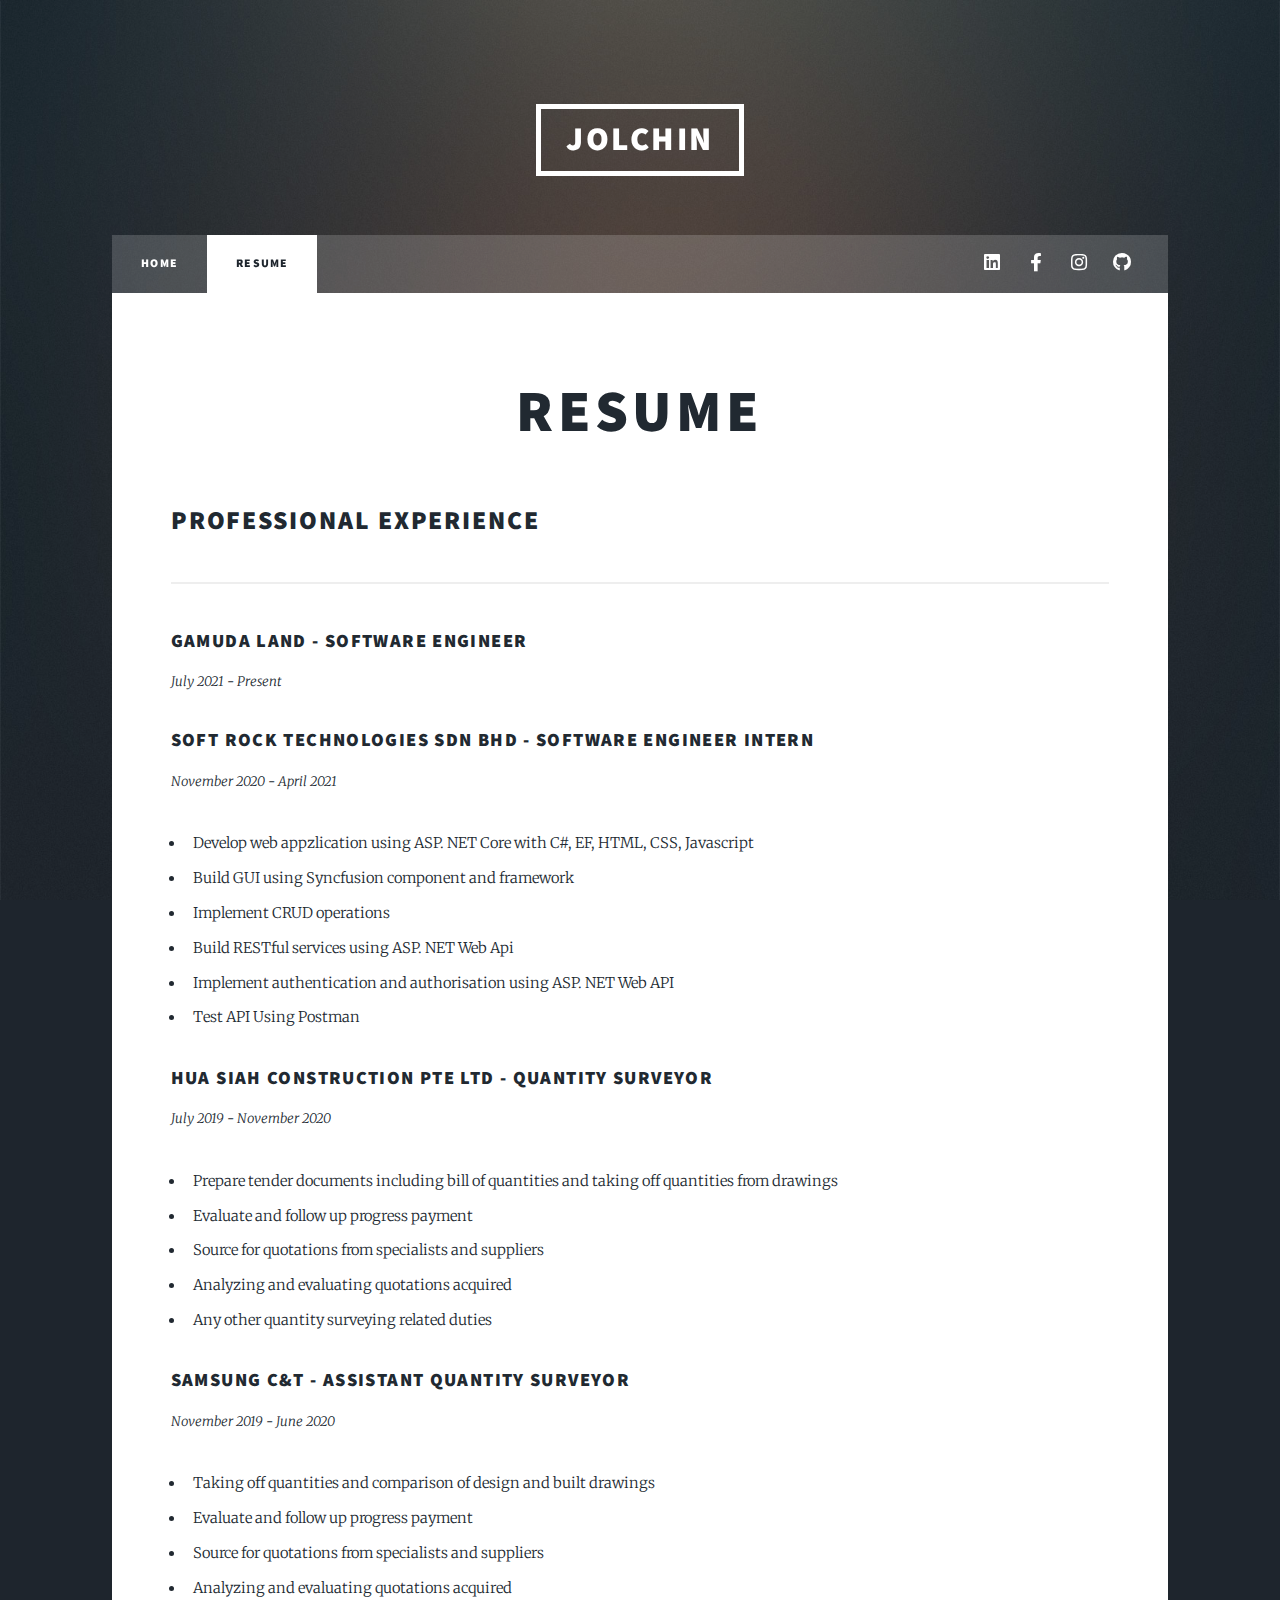
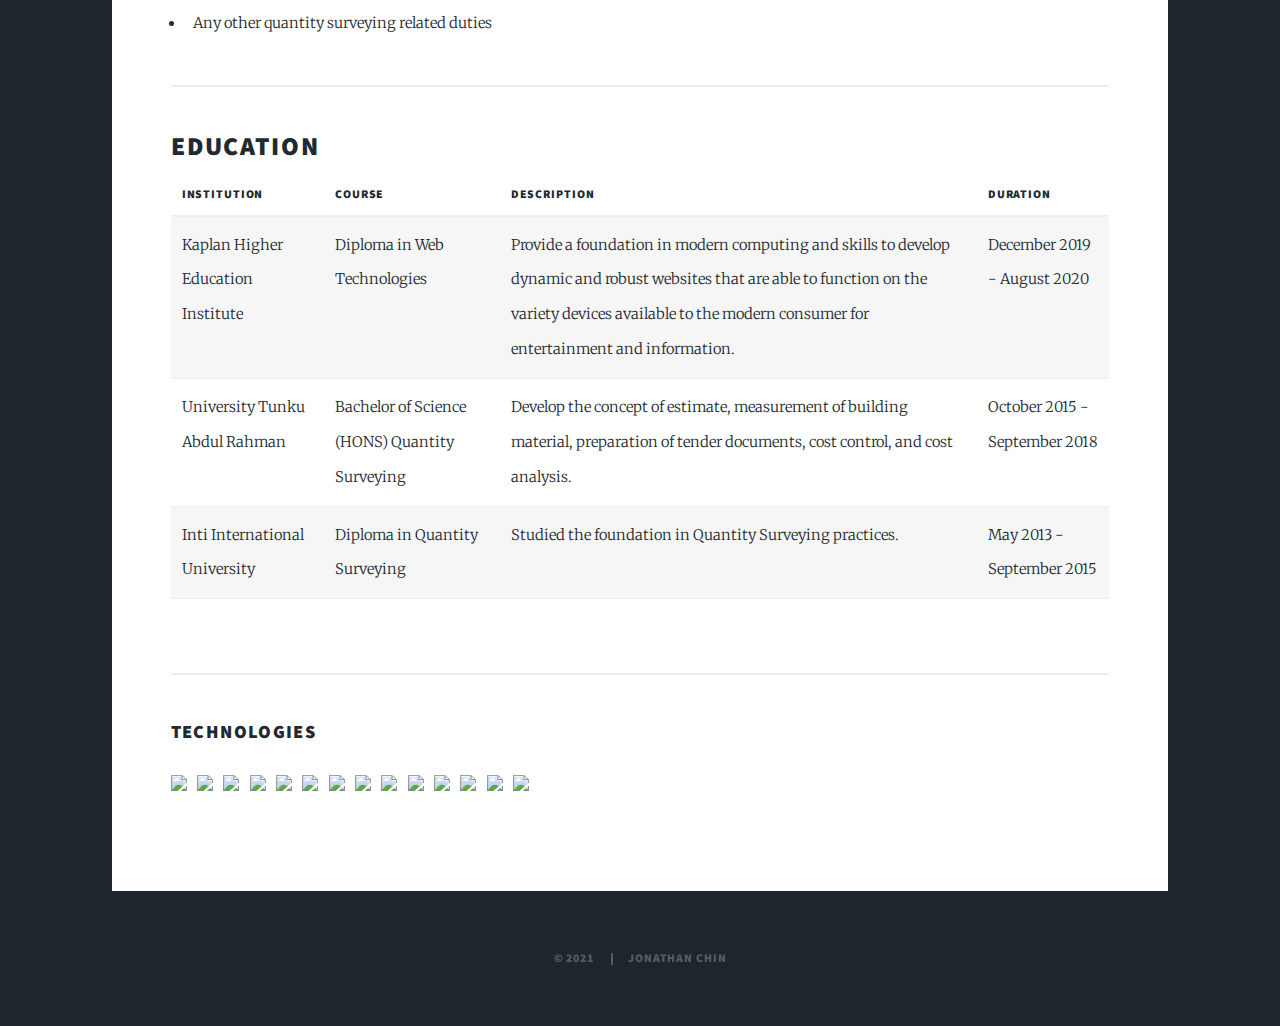
==== commit 9f29f9cd: "Add files via upload" ====
--- a/elements.html
+++ b/elements.html
@@ -1,18 +1,14 @@
 <!DOCTYPE HTML>
-<!--
-	Massively by HTML5 UP
-	html5up.net | @ajlkn
-	Free for personal and commercial use under the CCA 3.0 license (html5up.net/license)
--->
 <html>
 
 <head>
-	<title>Elements Reference - Massively by HTML5 UP</title>
+	<title>Jolchin</title>
 	<meta charset="utf-8" />
 	<meta name="viewport" content="width=device-width, initial-scale=1, user-scalable=no" />
 	<link rel="stylesheet" href="assets/css/main.css" />
 	<noscript>
 		<link rel="stylesheet" href="assets/css/noscript.css" />
+
 	</noscript>
 </head>
 
@@ -23,7 +19,7 @@
 
 		<!-- Header -->
 		<header id="header">
-			<a href="index.html" class="logo">Massively</a>
+			<a href="index.html" class="logo">Jolchin</a>
 		</header>
 
 		<!-- Nav -->
@@ -34,10 +30,14 @@
 				<li class="active"><a href="elements.html">Resume</a></li>
 			</ul>
 			<ul class="icons">
-				<li><a href="#" class="icon brands fa-twitter"><span class="label">Twitter</span></a></li>
-				<li><a href="#" class="icon brands fa-facebook-f"><span class="label">Facebook</span></a></li>
-				<li><a href="#" class="icon brands fa-instagram"><span class="label">Instagram</span></a></li>
-				<li><a href="#" class="icon brands fa-github"><span class="label">GitHub</span></a></li>
+				<li><a href="https://www.linkedin.com/in/jonathan-c-106132b1/" class="icon brands fa-linkedin"><span
+							class="label">Linkedin</span></a></li>
+				<li><a href="https://www.facebook.com/jcyk1994" class="icon brands fa-facebook-f"><span
+							class="label">Facebook</span></a></li>
+				<li><a href="https://www.instagram.com/jolchin/" class="icon brands fa-instagram"><span
+							class="label">Instagram</span></a></li>
+				<li><a href="https://github.com/jcyk94" class="icon brands fa-github"><span
+							class="label">GitHub</span></a></li>
 			</ul>
 		</nav>
 
@@ -47,385 +47,141 @@
 			<!-- Post -->
 			<section class="post">
 				<header class="major">
-					<h1>Elements<br />
-						Reference</h1>
-				</header>
-
-				<!-- Text stuff -->
-				<h2>Text</h2>
-				<p>This is <b>bold</b> and this is <strong>strong</strong>. This is <i>italic</i> and this is
-					<em>emphasized</em>.
-					This is <sup>superscript</sup> text and this is <sub>subscript</sub> text.
-					This is <u>underlined</u> and this is code: <code>for (;;) { ... }</code>.
-					Finally, this is a <a href="#">link</a>.</p>
+					<h1>Resume </h1>
+				</header>
+				<header>
+					<h2>Professional Experience </h2>
+				</header>
 				<hr />
-				<h2>Heading Level 2</h2>
-				<h3>Heading Level 3</h3>
-				<h4>Heading Level 4</h4>
-				<h5>Heading Level 5</h5>
-				<h6>Heading Level 6</h6>
+				<header>
+					<h3>Gamuda Land - Software Engineer</h3>
+					<p>July 2021 - Present</p>
+				</header>
+				<ul></ul>
+				<header>
+					<h3>Soft Rock Technologies Sdn Bhd - Software Engineer Intern</h3>
+					<p>November 2020 - April 2021 </p>
+				</header>
+				<ul>
+					<li>Develop web appzlication using ASP. NET Core with C#, EF, HTML, CSS, Javascript </li>
+					<li>Build GUI using Syncfusion component and framework </li>
+					<li>Implement CRUD operations </li>
+					<li>Build RESTful services using ASP. NET Web Api </li>
+					<li>Implement authentication and authorisation using ASP. NET Web API</li>
+					<li>Test API Using Postman </li>
+				</ul>
+				<header>
+					<h3>Hua Siah Construction Pte Ltd - Quantity Surveyor </h3>
+					<p>July 2019 - November 2020 </p>
+				</header>
+				<ul>
+					<li>Prepare tender documents including bill of quantities and taking off quantities from
+						drawings </li>
+					<li>Evaluate and follow up progress payment </li>
+					<li>Source for quotations from specialists and suppliers </li>
+					<li>Analyzing and evaluating quotations acquired</li>
+					<li>Any other quantity surveying related duties </li>
+				</ul>
+				<header>
+					<h3>Samsung C&T - Assistant Quantity Surveyor </h3>
+					<p>November 2019 - June 2020 </p>
+				</header>
+				<ul>
+					<li>Taking off quantities and comparison of design and built drawings</li>
+					<li>Evaluate and follow up progress payment </li>
+					<li>Source for quotations from specialists and suppliers </li>
+					<li>Analyzing and evaluating quotations acquired </li>
+					<li>Any other quantity surveying related duties </li>
+				</ul>
+
+
 				<hr />
-				<header>
-					<h2>Heading with a Subtitle</h2>
-					<p>Lorem ipsum dolor sit amet nullam id egestas urna aliquam</p>
-				</header>
-				<p>Nunc lacinia ante nunc ac lobortis. Interdum adipiscing gravida odio porttitor sem non mi integer non
-					faucibus ornare mi ut ante amet placerat aliquet. Volutpat eu sed ante lacinia sapien lorem accumsan
-					varius montes viverra nibh in adipiscing blandit tempus accumsan.</p>
-				<header>
-					<h3>Heading with a Subtitle</h3>
-					<p>Lorem ipsum dolor sit amet nullam id egestas urna aliquam</p>
-				</header>
-				<p>Nunc lacinia ante nunc ac lobortis. Interdum adipiscing gravida odio porttitor sem non mi integer non
-					faucibus ornare mi ut ante amet placerat aliquet. Volutpat eu sed ante lacinia sapien lorem accumsan
-					varius montes viverra nibh in adipiscing blandit tempus accumsan.</p>
-				<header>
-					<h4>Heading with a Subtitle</h4>
-					<p>Lorem ipsum dolor sit amet nullam id egestas urna aliquam</p>
-				</header>
-				<p>Nunc lacinia ante nunc ac lobortis. Interdum adipiscing gravida odio porttitor sem non mi integer non
-					faucibus ornare mi ut ante amet placerat aliquet. Volutpat eu sed ante lacinia sapien lorem accumsan
-					varius montes viverra nibh in adipiscing blandit tempus accumsan.</p>
-
+
+				<!-- Table -->
+				<h2>Education</h2>
+				<div class="table-wrapper">
+					<table>
+						<thead>
+							<tr>
+								<th>Institution</th>
+								<th>Course</th>
+								<th>Description</th>
+								<th>Duration</th>
+							</tr>
+						</thead>
+						<tbody>
+							<tr>
+								<td>Kaplan Higher Education Institute</td>
+								<td>Diploma in Web Technologies</td>
+								<td>Provide a foundation in modern computing and skills to develop dynamic and robust
+									websites that are able to function on the variety devices available to the modern
+									consumer for entertainment and information. </td>
+								<td>December 2019 - August 2020 </td>
+							</tr>
+							<tr>
+								<td>University Tunku Abdul Rahman</td>
+								<td>Bachelor of Science (HONS) Quantity Surveying</td>
+								<td>Develop the concept of estimate, measurement of building material, preparation of
+									tender documents, cost control, and cost analysis. </td>
+								<td>October 2015 - September 2018 </td>
+							</tr>
+							<tr>
+								<td>Inti International University </td>
+								<td>Diploma in Quantity Surveying</td>
+								<td>Studied the foundation in Quantity Surveying practices. </td>
+								<td>May 2013 - September 2015 </td>
+							</tr>
+						</tbody>
+					</table>
+				</div>
 				<hr />
 
-				<!-- Lists -->
-				<h2>Lists</h2>
 				<div class="row">
 					<div class="col-6 col-12-small">
-
-						<h3>Unordered</h3>
-						<ul>
-							<li>Dolor pulvinar etiam.</li>
-							<li>Sagittis lorem eleifend.</li>
-							<li>Felis feugiat dolore viverra.</li>
-							<li>Dolor pulvinar etiam.</li>
-						</ul>
-
-						<h3>Alternate</h3>
-						<ul class="alt">
-							<li>Dolor pulvinar etiam etiam.</li>
-							<li>Sagittis adipiscing eleifend.</li>
-							<li>Felis enim dolore viverra.</li>
-							<li>Dolor pulvinar etiam etiam.</li>
-						</ul>
-
-					</div>
-					<div class="col-6 col-12-small">
-
-						<h3>Ordered</h3>
-						<ol>
-							<li>Dolor pulvinar etiam.</li>
-							<li>Etiam vel felis at viverra.</li>
-							<li>Felis enim feugiat magna.</li>
-							<li>Etiam vel felis nullam.</li>
-							<li>Felis enim et tempus.</li>
-						</ol>
-
-						<h3>Icons</h3>
-						<ul class="icons">
-							<li><a href="#" class="icon brands fa-twitter"><span class="label">Twitter</span></a></li>
-							<li><a href="#" class="icon brands fa-facebook-f"><span class="label">Facebook</span></a>
-							</li>
-							<li><a href="#" class="icon brands fa-instagram"><span class="label">Instagram</span></a>
-							</li>
-							<li><a href="#" class="icon brands fa-github"><span class="label">Github</span></a></li>
-							<li><a href="#" class="icon brands fa-dribbble"><span class="label">Dribbble</span></a></li>
-						</ul>
+						<h3>Technologies</h3>
 						<ul class="icons alt">
-							<li><a href="#" class="icon brands alt fa-twitter"><span class="label">Twitter</span></a>
-							</li>
-							<li><a href="#" class="icon brands alt fa-facebook-f"><span
-										class="label">Facebook</span></a></li>
-							<li><a href="#" class="icon brands alt fa-instagram"><span
-										class="label">Instagram</span></a></li>
-							<li><a href="#" class="icon brands alt fa-github"><span class="label">Github</span></a></li>
-							<li><a href="#" class="icon brands alt fa-dribbble"><span class="label">Dribbble</span></a>
-							</li>
-						</ul>
-
-					</div>
-				</div>
-				<h3>Definition</h3>
-				<dl>
-					<dt>Item 1</dt>
-					<dd>
-						<p>Lorem ipsum dolor vestibulum ante ipsum primis in faucibus vestibulum. Blandit adipiscing eu
-							felis iaculis volutpat ac adipiscing accumsan eu faucibus. Integer ac pellentesque praesent.
-						</p>
-					</dd>
-					<dt>Item 2</dt>
-					<dd>
-						<p>Lorem ipsum dolor vestibulum ante ipsum primis in faucibus vestibulum. Blandit adipiscing eu
-							felis iaculis volutpat ac adipiscing accumsan eu faucibus. Integer ac pellentesque praesent.
-						</p>
-					</dd>
-					<dt>Item 3</dt>
-					<dd>
-						<p>Lorem ipsum dolor vestibulum ante ipsum primis in faucibus vestibulum. Blandit adipiscing eu
-							felis iaculis volutpat ac adipiscing accumsan eu faucibus. Integer ac pellentesque praesent.
-						</p>
-					</dd>
-				</dl>
-
-				<h3>Actions</h3>
-				<ul class="actions">
-					<li><a href="#" class="button primary">Primary</a></li>
-					<li><a href="#" class="button">Default</a></li>
-				</ul>
-				<ul class="actions small">
-					<li><a href="#" class="button primary small">Small</a></li>
-					<li><a href="#" class="button small">Small</a></li>
-				</ul>
-				<div class="row">
-					<div class="col-6 col-12-small">
-						<ul class="actions stacked">
-							<li><a href="#" class="button primary">Default</a></li>
-							<li><a href="#" class="button">Default</a></li>
-						</ul>
-					</div>
-					<div class="col-6 col-12-small">
-						<ul class="actions stacked">
-							<li><a href="#" class="button primary small">Small</a></li>
-							<li><a href="#" class="button small">Small</a></li>
+							<!-- <li><a href="#" class="icon brands fa-steam"><span class="label">Twitter</span></a></li> -->
+							<li><img src="!PNG/html5.png" /><span class="label"></span></li>
+							<li><img src="!PNG/css3.png" /><span class="label"></span></li>
+							<li><img src="!PNG/javascript.png" /><span class="label"></span></li>
+							<li><img src="!PNG/python.png" /><span class="label"></span></li>
+							<li><img src="!PNG/dart.png" /><span class="label"></span></li>
+							<li><img src="!PNG/bootstrap.png" /><span class="label"></span></li>
+							<li><img src="!PNG/dotnet.png" /><span class="label"></span></li>
+							<li><img src="!PNG/firebase.png" /><span class="label"></span></li>
+							<li><img src="!PNG/jquery_logo.png" /><span class="label"></span></li>
+							<li><img src="!PNG/git.png" /><span class="label"></span></li>
+							<li><img src="!PNG/nodejs_small.png" /><span class="label"></span></li>
+							<li><img src="!PNG/react.png" /><span class="label"></span></li>
+							<li><img src="!PNG/sqllite.png" /><span class="label"></span></li>
+							<li><img src="!PNG/scrum.png" /><span class="label"></span></li>
+
 						</ul>
 					</div>
 				</div>
-				<div class="row">
-					<div class="col-6 col-12-small">
-						<ul class="actions stacked">
-							<li><a href="#" class="button primary fit">Default</a></li>
-							<li><a href="#" class="button fit">Default</a></li>
-						</ul>
-					</div>
-					<div class="col-6 col-12-small">
-						<ul class="actions stacked">
-							<li><a href="#" class="button primary small fit">Small</a></li>
-							<li><a href="#" class="button small fit">Small</a></li>
-						</ul>
-					</div>
-				</div>
-
-				<hr />
-
-				<!-- Blockquote -->
-				<h2>Blockquote</h2>
-				<blockquote>Fringilla nisl. Donec accumsan interdum nisi, quis tincidunt felis sagittis eget tempus
-					euismod. Vestibulum ante ipsum primis in faucibus vestibulum. Blandit adipiscing eu felis iaculis
-					volutpat ac adipiscing accumsan faucibus. Vestibulum ante ipsum primis in faucibus vestibulum.
-					Blandit adipiscing eu felis.</blockquote>
-
-				<hr />
-
-				<!-- Table -->
-				<h2>Table</h2>
-
-				<h3>Default</h3>
-				<div class="table-wrapper">
-					<table>
-						<thead>
-							<tr>
-								<th>Name</th>
-								<th>Description</th>
-								<th>Price</th>
-							</tr>
-						</thead>
-						<tbody>
-							<tr>
-								<td>Item 1</td>
-								<td>Ante turpis integer aliquet porttitor.</td>
-								<td>29.99</td>
-							</tr>
-							<tr>
-								<td>Item 2</td>
-								<td>Vis ac commodo adipiscing arcu aliquet.</td>
-								<td>19.99</td>
-							</tr>
-							<tr>
-								<td>Item 3</td>
-								<td> Morbi faucibus arcu accumsan lorem.</td>
-								<td>29.99</td>
-							</tr>
-							<tr>
-								<td>Item 4</td>
-								<td>Vitae integer tempus condimentum.</td>
-								<td>19.99</td>
-							</tr>
-							<tr>
-								<td>Item 5</td>
-								<td>Ante turpis integer aliquet porttitor.</td>
-								<td>29.99</td>
-							</tr>
-						</tbody>
-						<tfoot>
-							<tr>
-								<td colspan="2"></td>
-								<td>100.00</td>
-							</tr>
-						</tfoot>
-					</table>
-				</div>
-
-				<h3>Alternate</h3>
-				<div class="table-wrapper">
-					<table class="alt">
-						<thead>
-							<tr>
-								<th>Name</th>
-								<th>Description</th>
-								<th>Price</th>
-							</tr>
-						</thead>
-						<tbody>
-							<tr>
-								<td>Item 1</td>
-								<td>Ante turpis integer aliquet porttitor.</td>
-								<td>29.99</td>
-							</tr>
-							<tr>
-								<td>Item 2</td>
-								<td>Vis ac commodo adipiscing arcu aliquet.</td>
-								<td>19.99</td>
-							</tr>
-							<tr>
-								<td>Item 3</td>
-								<td> Morbi faucibus arcu accumsan lorem.</td>
-								<td>29.99</td>
-							</tr>
-							<tr>
-								<td>Item 4</td>
-								<td>Vitae integer tempus condimentum.</td>
-								<td>19.99</td>
-							</tr>
-							<tr>
-								<td>Item 5</td>
-								<td>Ante turpis integer aliquet porttitor.</td>
-								<td>29.99</td>
-							</tr>
-						</tbody>
-						<tfoot>
-							<tr>
-								<td colspan="2"></td>
-								<td>100.00</td>
-							</tr>
-						</tfoot>
-					</table>
-				</div>
-
-				<hr />
-
-				<!-- Buttons -->
-				<h2>Buttons</h2>
-				<ul class="actions">
-					<li><a href="#" class="button primary">Primary</a></li>
-					<li><a href="#" class="button">Default</a></li>
-				</ul>
-				<ul class="actions">
-					<li><a href="#" class="button primary large">Large</a></li>
-					<li><a href="#" class="button">Default</a></li>
-					<li><a href="#" class="button small">Small</a></li>
-				</ul>
-				<ul class="actions fit">
-					<li><a href="#" class="button primary fit">Fit</a></li>
-					<li><a href="#" class="button fit">Fit</a></li>
-				</ul>
-				<ul class="actions fit small">
-					<li><a href="#" class="button primary fit small">Fit + Small</a></li>
-					<li><a href="#" class="button fit small">Fit + Small</a></li>
-				</ul>
-				<ul class="actions">
-					<li><a href="#" class="button primary icon solid fa-search">Icon</a></li>
-					<li><a href="#" class="button icon solid fa-download">Icon</a></li>
-				</ul>
-				<ul class="actions">
-					<li><span class="button primary disabled">Primary</span></li>
-					<li><span class="button disabled">Default</span></li>
-				</ul>
-
-				<hr />
-
-				<!-- Form -->
-				<h2>Form</h2>
-
-				<form method="post" action="#">
-					<div class="row gtr-uniform">
-						<div class="col-6 col-12-xsmall">
-							<input type="text" name="demo-name" id="demo-name" value="" placeholder="Name" />
-						</div>
-						<div class="col-6 col-12-xsmall">
-							<input type="email" name="demo-email" id="demo-email" value="" placeholder="Email" />
-						</div>
-						<!-- Break -->
-						<div class="col-12">
-							<select name="demo-category" id="demo-category">
-								<option value="">- Category -</option>
-								<option value="1">Manufacturing</option>
-								<option value="1">Shipping</option>
-								<option value="1">Administration</option>
-								<option value="1">Human Resources</option>
-							</select>
-						</div>
-						<!-- Break -->
-						<div class="col-4 col-12-small">
-							<input type="radio" id="demo-priority-low" name="demo-priority" checked>
-							<label for="demo-priority-low">Low</label>
-						</div>
-						<div class="col-4 col-12-small">
-							<input type="radio" id="demo-priority-normal" name="demo-priority">
-							<label for="demo-priority-normal">Normal</label>
-						</div>
-						<div class="col-4 col-12-small">
-							<input type="radio" id="demo-priority-high" name="demo-priority">
-							<label for="demo-priority-high">High</label>
-						</div>
-						<!-- Break -->
-						<div class="col-6 col-12-small">
-							<input type="checkbox" id="demo-copy" name="demo-copy">
-							<label for="demo-copy">Email me a copy</label>
-						</div>
-						<div class="col-6 col-12-small">
-							<input type="checkbox" id="demo-human" name="demo-human" checked>
-							<label for="demo-human">I am a human</label>
-						</div>
-						<!-- Break -->
-						<div class="col-12">
-							<textarea name="demo-message" id="demo-message" placeholder="Enter your message"
-								rows="6"></textarea>
-						</div>
-						<!-- Break -->
-						<div class="col-12">
-							<ul class="actions">
-								<li><input type="submit" value="Send Message" class="primary" /></li>
-								<li><input type="reset" value="Reset" /></li>
-							</ul>
-						</div>
-					</div>
-				</form>
-
-				<hr />
+				<!-- <hr /> -->
 
 				<!-- Image -->
-				<h2>Image</h2>
-
-				<h3>Fit</h3>
-				<span class="image fit"><img src="images/pic01.jpg" alt="" /></span>
-				<div class="box alt">
+				<!-- <h2>Image</h2> -->
+				<!-- <span class="image fit"><img src="images/pic01.jpg" alt="" /></span> -->
+
+				<!-- <div class="box alt">
 					<div class="row gtr-50 gtr-uniform">
 						<div class="col-4"><span class="image fit"><img src="images/pic02.jpg" alt="" /></span></div>
 						<div class="col-4"><span class="image fit"><img src="images/pic03.jpg" alt="" /></span></div>
 						<div class="col-4"><span class="image fit"><img src="images/pic04.jpg" alt="" /></span></div>
-						<!-- Break -->
+
 						<div class="col-4"><span class="image fit"><img src="images/pic04.jpg" alt="" /></span></div>
 						<div class="col-4"><span class="image fit"><img src="images/pic02.jpg" alt="" /></span></div>
 						<div class="col-4"><span class="image fit"><img src="images/pic03.jpg" alt="" /></span></div>
-						<!-- Break -->
+
 						<div class="col-4"><span class="image fit"><img src="images/pic03.jpg" alt="" /></span></div>
 						<div class="col-4"><span class="image fit"><img src="images/pic04.jpg" alt="" /></span></div>
 						<div class="col-4"><span class="image fit"><img src="images/pic02.jpg" alt="" /></span></div>
 					</div>
-				</div>
-
-				<h3>Left &amp; Right</h3>
+				</div> -->
+
+				<!-- <h3>Left &amp; Right</h3>
 				<p><span class="image left"><img src="images/pic08.jpg" alt="" /></span>Lorem ipsum dolor sit accumsan
 					interdum nisi, quis tincidunt felis sagittis eget. tempus euismod. Vestibulum ante ipsum primis in
 					faucibus vestibulum. Blandit adipiscing eu felis iaculis volutpat ac adipiscing accumsan eu
@@ -445,41 +201,19 @@
 					ac pellentesque praesent tincidunt felis sagittis eget. tempus euismod. Vestibulum ante ipsum primis
 					in faucibus vestibulum. Blandit adipiscing eu felis iaculis volutpat ac adipiscing accumsan eu
 					faucibus. Integer ac pellentesque praesent. Vestibulum ante ipsum primis in faucibus magna blandit
-					adipiscing eu felis iaculis.</p>
-
-				<hr />
+					adipiscing eu felis iaculis.</p> -->
+
+				<!-- <hr /> -->
 
 				<!-- Box -->
-				<h2>Box</h2>
+				<!-- <h2></h2>
 				<div class="box">
-					<p>Felis sagittis eget tempus primis in faucibus vestibulum. Blandit adipiscing eu felis iaculis
-						volutpat ac adipiscing accumsan eu faucibus. Integer ac pellentesque praesent tincidunt felis
-						sagittis eget. tempus euismod. Magna sed etiam ante ipsum primis in faucibus vestibulum. Blandit
-						adipiscing eu ipsum primis in faucibus vestibulum. Blandit adipiscing eu felis iaculis volutpat
-						ac adipiscing accumsan eu faucibus lorem ipsum dolor sit amet nullam. Integer ac pellentesque
-						praesent tincidunt felis sagittis eget. tempus euismod. Vestibulum ante ipsum primis sagittis
-						eget. tempus euismod. Vestibulum ante ipsum primis in faucibus vestibulum. Blandit adipiscing eu
-						felis iaculis volutpat ac adipiscing accumsan eu faucibus. Integer ac pellentesque praesent
-						tincidunt felis sagittis eget. tempus euismod. Vestibulum ante ipsum primis in faucibus
-						vestibulum. Blandit adipiscing eu felis iaculis volutpat ac adipiscing accumsan eu faucibus.
-						Integer ac pellentesque praesent. Vestibulum ante ipsum primis in faucibus magna blandit
-						adipiscing eu felis iaculis volutpat lorem ipsum dolor.</p>
-				</div>
-
-				<hr />
-
-				<!-- Preformatted Code -->
-				<h2>Preformatted</h2>
-				<pre><code>i = 0;
-
-while (!deck.isInOrder()) {
-    print 'Iteration ' + i;
-    deck.shuffle();
-    i++;
-}
-
-print 'It took ' + i + ' iterations to sort the deck.';
-</code></pre>
+					<p>"The only impossible journey is the one you never begin. ---Tony Robbins "
+
+					</p>
+				</div> -->
+
+				<!-- <hr /> -->
 
 			</section>
 
@@ -487,60 +221,30 @@
 
 		<!-- Footer -->
 		<footer id="footer">
-			<section>
-				<form method="post" action="#">
-					<div class="fields">
-						<div class="field">
-							<label for="name">Name</label>
-							<input type="text" name="name" id="name" />
-						</div>
-						<div class="field">
-							<label for="email">Email</label>
-							<input type="text" name="email" id="email" />
-						</div>
-						<div class="field">
-							<label for="message">Message</label>
-							<textarea name="message" id="message" rows="3"></textarea>
-						</div>
-					</div>
-					<ul class="actions">
-						<li><input type="submit" value="Send Message" /></li>
-					</ul>
-				</form>
-			</section>
 			<section class="split contact">
-				<section class="alt">
-					<h3>Address</h3>
-					<p>1234 Somewhere Road #87257<br />
-						Nashville, TN 00000-0000</p>
-				</section>
-				<section>
-					<h3>Phone</h3>
-					<p><a href="#">(000) 000-0000</a></p>
-				</section>
-				<section>
-					<h3>Email</h3>
-					<p><a href="#">info@untitled.tld</a></p>
-				</section>
-				<section>
+				<!-- <section>
 					<h3>Social</h3>
 					<ul class="icons alt">
-						<li><a href="#" class="icon brands alt fa-twitter"><span class="label">Twitter</span></a></li>
-						<li><a href="#" class="icon brands alt fa-facebook-f"><span class="label">Facebook</span></a>
+						<li><a href="https://www.linkedin.com/in/jonathan-c-106132b1/"
+								class="icon brands alt fa-linkedin"><span class="label">Linkedin</span></a></li>
+						<li><a href="https://www.facebook.com/jcyk1994" class="icon brands alt fa-facebook-f"><span
+									class="label">Facebook</span></a>
 						</li>
-						<li><a href="#" class="icon brands alt fa-instagram"><span class="label">Instagram</span></a>
+						<li><a href="https://www.instagram.com/jolchin/" class="icon brands alt fa-instagram"><span
+									class="label">Instagram</span></a>
 						</li>
-						<li><a href="#" class="icon brands alt fa-github"><span class="label">GitHub</span></a></li>
+						<li><a href="https://github.com/jcyk94" class="icon brands alt fa-github"><span
+									class="label">GitHub</span></a></li>
 					</ul>
-				</section>
+				</section> -->
 			</section>
 		</footer>
 
 		<!-- Copyright -->
 		<div id="copyright">
 			<ul>
-				<li>&copy; Untitled</li>
-				<li>Design: <a href="https://html5up.net">HTML5 UP</a></li>
+				<li>&copy; 2021</li>
+				<li>Jonathan Chin</li>
 			</ul>
 		</div>
 
--- a/assets/css/main.css
+++ b/assets/css/main.css
@@ -1,10 +1,10 @@
 @import url(fontawesome-all.min.css);
 @import url("https://fonts.googleapis.com/css?family=Merriweather:300,700,300italic,700italic|Source+Sans+Pro:900");
 
-/*
-	Massively by HTML5 UP
-	html5up.net | @ajlkn
-	Free for personal and commercial use under the CCA 3.0 license (html5up.net/license)
+/*
+	Massively by HTML5 UP
+	html5up.net | @ajlkn
+	Free for personal and commercial use under the CCA 3.0 license (html5up.net/license)
 */
 
 html, body, div, span, applet, object,
@@ -3234,7 +3234,7 @@
 			width: 100%;
 			height: 100%;
 			background-color: #212931;
-			background-image: url("../../images/overlay.png"), linear-gradient(0deg, rgba(0, 0, 0, 0.1), rgba(0, 0, 0, 0.1)), url("../../images/bg.jpg");
+			background-image: url("../../images/mountain.jpeg"), linear-gradient(0deg, rgba(0, 0, 0, 0.1), rgba(0, 0, 0, 0.1)), url("../../images/bg.jpg");
 			background-size: auto,								auto,														100% auto;
 			background-position: center,								center,														top center;
 			background-repeat: repeat,								no-repeat,													no-repeat;
--- a/assets/css/noscript.css
+++ b/assets/css/noscript.css
@@ -1,10 +1,4 @@
 @import url(font-awesome.min.css);
-
-/*
-	Massively by HTML5 UP
-	html5up.net | @ajlkn
-	Free for personal and commercial use under the CCA 3.0 license (html5up.net/license)
-*/
 
 /* Wrapper */
 
